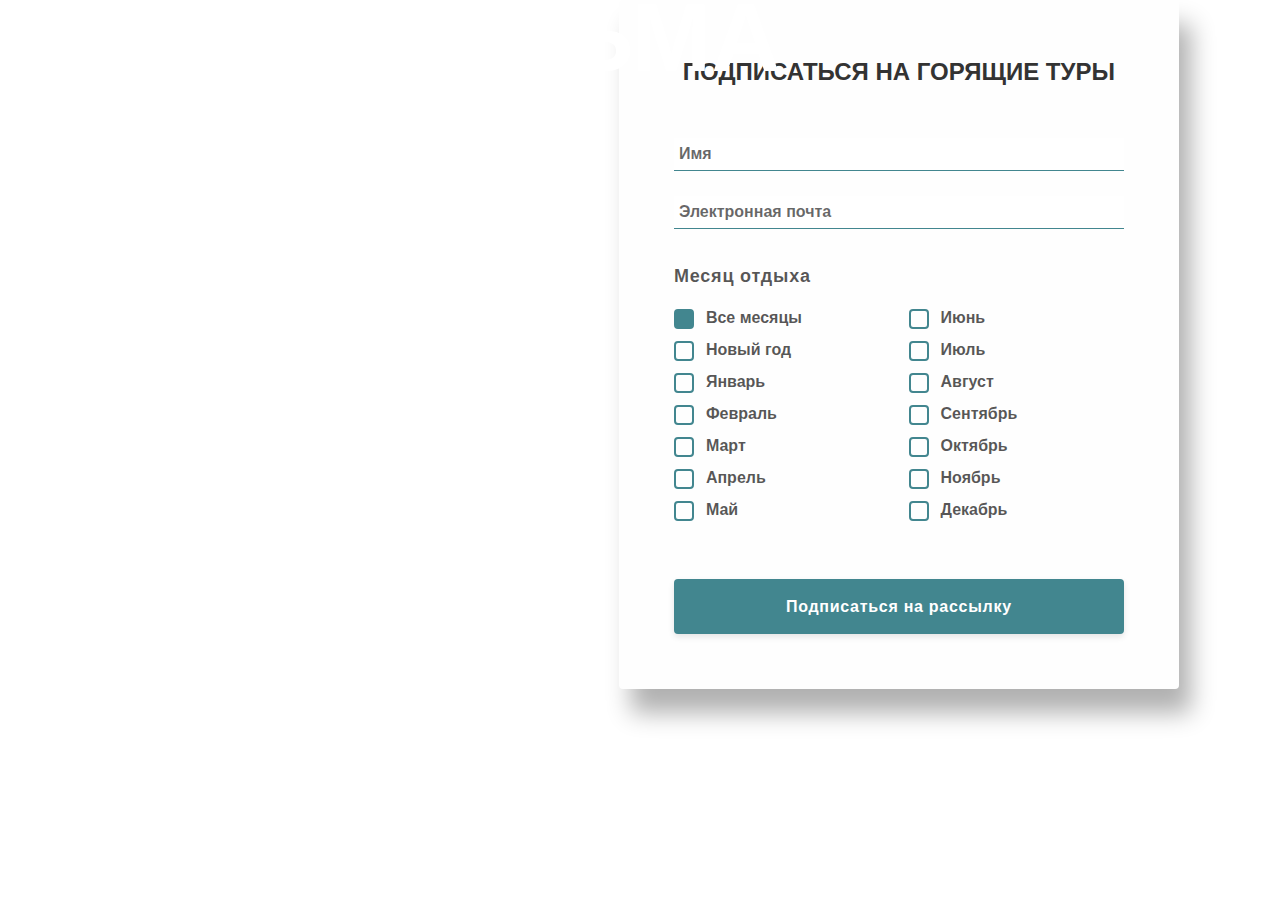
==== index.html @ 8db5d923 "Add files via upload" ====
<!DOCTYPE html>
<html lang="ru">

<head>
    <meta charset="UTF-8" />
    <meta name="viewport" content="width=device-width, initial-scale=1.0" />
    <meta http-equiv="X-UA-Compatible" content="ie=edge" />
	<meta property="og:title" content="Отдых на Кипре" />
	<meta property="og:image" content="https://alexeyshulga.github.io/promo-kipr/assets/img/promo-kipr-bg.jpg" />
	<meta property="og:url" content="https://alexeyshulga.github.io/promo-kipr/" />
	<meta property="og:description" content="Горящие туры и авиабилеты. Ориентируйтесь в текущих ценах на отдых на Кипре!" />
    <link rel="shortcut icon" href="./assets/img/fav-icon.png" type="image/x-icon">
    <link rel="stylesheet" href="styles.css" />
    <title>Кипр: горящие туры и авиабилеты</title>
</head>

<body>
    <div class="container promo">
        <div class="row">
            <div class="col-xl-6 col-lg-12 col-md-12 col-sm-12 col-12 block-text">
                <div class="hidden-mobile">
                    <p class="title text-uppercase">Кипр <img src="assets/img/palm.png" alt="Пальма"></p>
                    <span class="subtitle text-uppercase">Горящие туры<br>и авиабилеты</span>
                </div>
                <div class="show-mobile mobile-promo-text">
                    <p class="title-mobile text-uppercase">Кипр</p>
                    <span class="subtitle-mobile text-uppercase">Горящие туры <br>и авиабилеты<img
                            src="assets/img/palm.png" alt="Пальма" class="palm-mobile"></span>
                </div>
                <ul class="features-list">
                    <li>Узнавайте об акциях первыми</li>
                    <li>Выбирайте авиабилеты по выгодным <br>
                        ценам (вылеты из Минска, Low Cost)</li>
                    <li>Ориентируйтесь в текущих ценах
                        <br> на отдых на Кипре</li>
                    <li>Будьте в курсе спецпредложений на <br> отели и аппартаменты</li>
                </ul>
                <!--<p class="show-mobile newsletter-title text-uppercase">Подписка на горящие туры</p>
            <a href="#_form_1_" class="show-mobile"><img src="assets/img/to-bottom.png" alt="Вниз" class="to-bottom"></a>-->
            </div>
            <div class="col-xl-6 col-lg-12 col-md-12 col-sm-12 col-12">
                <div class="block-form">
                    <p class="block-form__title text-uppercase">Подписаться на горящие туры</p>
                    <form method="POST" action="https://cyptus.activehosted.com/proc.php" id="_form_1_"
                        class="_form _form_1 _inline-form  _dark form" novalidate>
                        <input type="hidden" name="u" value="1" />
                        <input type="hidden" name="f" value="1" />
                        <input type="hidden" name="s" />
                        <input type="hidden" name="c" value="0" />
                        <input type="hidden" name="m" value="0" />
                        <input type="hidden" name="act" value="sub" />
                        <input type="hidden" name="v" value="2" />
                        <div class="_form-content">
                            <div class="_form_element _x06613974 _full_width ">
                                <div class="_field-wrapper">
                                    <input class="form-input" placeholder="Имя" type="text" name="fullname"
                                        placeholder="Имя" required />
                                </div>
                            </div>
                            <div class="_form_element _x75655551 _full_width ">
                                <div class="_field-wrapper">
                                    <input class="form-input" placeholder="Электронная почта" type="text" name="email"
                                        placeholder="Действующий email" required />
                                </div>
                            </div>
                            <p class="form-text">Месяц отдыха</p>
                            <div class="_form_element _field2 _full_width checkbox-divs">
                                <input data-autofill="false" type="hidden" name="field[2][]" value="~|">
                                <div class="_row _checkbox-radio">
                                    <input class="styled-checkbox" id="field_2Любой месяц" type="checkbox"
                                        name="field[2][]" value="Любой месяц" checked>
                                    <label for="field_2Любой месяц">Все месяцы</label>
                                </div>
                                <div class="_row _checkbox-radio">
                                    <input class="styled-checkbox" id="field_2Новый год" type="checkbox"
                                        name="field[2][]" value="Новый год">
                                    <label for="field_2Новый год">Новый год</label>
                                </div>
                                <div class="_row _checkbox-radio">
                                    <input class="styled-checkbox" id="field_2Январь" type="checkbox" name="field[2][]"
                                        value="Январь">
                                    <label for="field_2Январь">Январь</label>
                                </div>
                                <div class="_row _checkbox-radio">
                                    <input class="styled-checkbox" id="field_2Февраль" type="checkbox" name="field[2][]"
                                        value="Февраль">
                                    <label for="field_2Февраль">Февраль</label>
                                </div>
                                <div class="_row _checkbox-radio">
                                    <input class="styled-checkbox" id="field_2Март" type="checkbox" name="field[2][]"
                                        value="Март">
                                    <label for="field_2Март">Март</label>
                                </div>
                                <div class="_row _checkbox-radio">
                                    <input class="styled-checkbox" id="field_2Апрель" type="checkbox" name="field[2][]"
                                        value="Апрель">
                                    <label for="field_2Апрель">Апрель</label>
                                </div>
                                <div class="_row _checkbox-radio">
                                    <input class="styled-checkbox" id="field_2Май" type="checkbox" name="field[2][]"
                                        value="Май">
                                    <label for="field_2Май">Май</label>
                                </div>
                                <div class="_row _checkbox-radio">
                                    <input class="styled-checkbox" id="field_2Июнь" type="checkbox" name="field[2][]"
                                        value="Июнь">
                                    <label for="field_2Июнь">Июнь</label>
                                </div>
                                <div class="_row _checkbox-radio">
                                    <input class="styled-checkbox" id="field_2Июль" type="checkbox" name="field[2][]"
                                        value="Июль">
                                    <label for="field_2Июль">Июль</label>
                                </div>
                                <div class="_row _checkbox-radio">
                                    <input class="styled-checkbox" id="field_2Август" type="checkbox" name="field[2][]"
                                        value="Август">
                                    <label for="field_2Август">Август</label>
                                </div>
                                <div class="_row _checkbox-radio">
                                    <input class="styled-checkbox" id="field_2Сентябрь" type="checkbox"
                                        name="field[2][]" value="Сентябрь">
                                    <label for="field_2Сентябрь">Сентябрь</label>
                                </div>
                                <div class="_row _checkbox-radio">
                                    <input class="styled-checkbox" id="field_2Октябрь" type="checkbox" name="field[2][]"
                                        value="Октябрь">
                                    <label for="field_2Октябрь">Октябрь</label>
                                </div>
                                <div class="_row _checkbox-radio">
                                    <input class="styled-checkbox" id="field_2Ноябрь" type="checkbox" name="field[2][]"
                                        value="Ноябрь">
                                    <label for="field_2Ноябрь">Ноябрь</label>
                                </div>
                                <div class="_row _checkbox-radio">
                                    <input class="styled-checkbox" id="field_2Декабрь" type="checkbox" name="field[2][]"
                                        value="Декабрь">
                                    <label for="field_2Декабрь">Декабрь</label>
                                </div>

                            </div>
                            <div class="_button-wrapper _full_width">
                                <button class="form-button" id="_form_1_submit" class="_submit"
                                    type="submit">Подписаться на рассылку</button>
                            </div>
                            <div class="_clear-element">
                            </div>
                        </div>
                        <div class="_form-thank-you" style="display:none;">
                        </div>
                    </form>
                    <script type="text/javascript">
                        window.cfields = {
                            "2": "month"
                        };
                        window._show_thank_you = function (id, message, trackcmp_url) {
                            var form = document.getElementById('_form_' + id + '_'),
                                thank_you = form.querySelector('._form-thank-you');
                            form.querySelector('._form-content').style.display = 'none';
                            thank_you.innerHTML = message;
                            thank_you.style.display = 'block';
							document.querySelector('body').classList.add('form_filled');
                            if (typeof (trackcmp_url) != 'undefined' && trackcmp_url) {
                                // Site tracking URL to use after inline form submission.
                                _load_script(trackcmp_url);
                            }
                            if (typeof window._form_callback !== 'undefined') window._form_callback(id);
                        };
                        window._show_error = function (id, message, html) {
                            var form = document.getElementById('_form_' + id + '_'),
                                err = document.createElement('div'),
                                button = form.querySelector('button'),
                                old_error = form.querySelector('._form_error');
                            if (old_error) old_error.parentNode.removeChild(old_error);
                            err.innerHTML = message;
                            err.className = '_error-inner _form_error _no_arrow';
                            var wrapper = document.createElement('div');
                            wrapper.className = '_form-inner';
                            wrapper.appendChild(err);
                            button.parentNode.insertBefore(wrapper, button);
                            document.querySelector('[id^="_form"][id$="_submit"]').disabled = false;
                            if (html) {
                                var div = document.createElement('div');
                                div.className = '_error-html';
                                div.innerHTML = html;
                                err.appendChild(div);
                            }
                        };
                        window._load_script = function (url, callback) {
                            var head = document.querySelector('head'),
                                script = document.createElement('script'),
                                r = false;
                            script.type = 'text/javascript';
                            script.charset = 'utf-8';
                            script.src = url;
                            if (callback) {
                                script.onload = script.onreadystatechange = function () {
                                    if (!r && (!this.readyState || this.readyState == 'complete')) {
                                        r = true;
                                        callback();
                                    }
                                };
                            }
                            head.appendChild(script);
                        };
                        (function () {
                            if (window.location.search.search("excludeform") !== -1) return false;
                            var getCookie = function (name) {
                                var match = document.cookie.match(new RegExp('(^|; )' + name + '=([^;]+)'));
                                return match ? match[2] : null;
                            }
                            var setCookie = function (name, value) {
                                var now = new Date();
                                var time = now.getTime();
                                var expireTime = time + 1000 * 60 * 60 * 24 * 365;
                                now.setTime(expireTime);
                                document.cookie = name + '=' + value + '; expires=' + now + ';path=/';
                            }
                            var addEvent = function (element, event, func) {
                                if (element.addEventListener) {
                                    element.addEventListener(event, func);
                                } else {
                                    var oldFunc = element['on' + event];
                                    element['on' + event] = function () {
                                        oldFunc.apply(this, arguments);
                                        func.apply(this, arguments);
                                    };
                                }
                            }
                            var _removed = false;
                            var form_to_submit = document.getElementById('_form_1_');
                            var allInputs = form_to_submit.querySelectorAll('input, select, textarea'),
                                tooltips = [],
                                submitted = false;

                            var getUrlParam = function (name) {
                                var regexStr = '[\?&]' + name + '=([^&#]*)';
                                var results = new RegExp(regexStr, 'i').exec(window.location.href);
                                return results != undefined ? decodeURIComponent(results[1]) : false;
                            };

                            for (var i = 0; i < allInputs.length; i++) {
                                var regexStr = "field\\[(\\d+)\\]";
                                var results = new RegExp(regexStr).exec(allInputs[i].name);
                                if (results != undefined) {
                                    allInputs[i].dataset.name = window.cfields[results[1]];
                                } else {
                                    allInputs[i].dataset.name = allInputs[i].name;
                                }
                                var fieldVal = getUrlParam(allInputs[i].dataset.name);

                                if (fieldVal) {
                                    if (allInputs[i].dataset.autofill === "false") {
                                        continue;
                                    }
                                    if (allInputs[i].type == "radio" || allInputs[i].type == "checkbox") {
                                        if (allInputs[i].value == fieldVal) {
                                            allInputs[i].checked = true;
                                        }
                                    } else {
                                        allInputs[i].value = fieldVal;
                                    }
                                }
                            }

                            var remove_tooltips = function () {
                                for (var i = 0; i < tooltips.length; i++) {
                                    tooltips[i].tip.parentNode.removeChild(tooltips[i].tip);
                                }
                                tooltips = [];
                            };
                            var remove_tooltip = function (elem) {
                                for (var i = 0; i < tooltips.length; i++) {
                                    if (tooltips[i].elem === elem) {
                                        tooltips[i].tip.parentNode.removeChild(tooltips[i].tip);
                                        tooltips.splice(i, 1);
                                        return;
                                    }
                                }
                            };
                            var create_tooltip = function (elem, text) {
                                var tooltip = document.createElement('div'),
                                    arrow = document.createElement('div'),
                                    inner = document.createElement('div'),
                                    new_tooltip = {};
                                if (elem.type != 'radio' && elem.type != 'checkbox') {
                                    tooltip.className = '_error';
                                    arrow.className = '_error-arrow';
                                    inner.className = '_error-inner';
                                    inner.innerHTML = text;
                                    tooltip.appendChild(arrow);
                                    tooltip.appendChild(inner);
                                    elem.parentNode.appendChild(tooltip);
                                } else {
                                    tooltip.className = '_error-inner _no_arrow';
                                    tooltip.innerHTML = text;
                                    elem.parentNode.insertBefore(tooltip, elem);
                                    new_tooltip.no_arrow = true;
                                }
                                new_tooltip.tip = tooltip;
                                new_tooltip.elem = elem;
                                tooltips.push(new_tooltip);
                                return new_tooltip;
                            };
                            var resize_tooltip = function (tooltip) {
                                var rect = tooltip.elem.getBoundingClientRect();
                                var doc = document.documentElement,
                                    scrollPosition = rect.top - ((window.pageYOffset || doc.scrollTop) - (doc
                                        .clientTop || 0));
                                if (scrollPosition < 40) {
                                    tooltip.tip.className = tooltip.tip.className.replace(
                                        / ?(_above|_below) ?/g, '') + ' _below';
                                } else {
                                    tooltip.tip.className = tooltip.tip.className.replace(
                                        / ?(_above|_below) ?/g, '') + ' _above';
                                }
                            };
                            var resize_tooltips = function () {
                                if (_removed) return;
                                for (var i = 0; i < tooltips.length; i++) {
                                    if (!tooltips[i].no_arrow) resize_tooltip(tooltips[i]);
                                }
                            };
                            var validate_field = function (elem, remove) {
                                var tooltip = null,
                                    value = elem.value,
                                    no_error = true;
                                remove ? remove_tooltip(elem) : false;
                                if (elem.type != 'checkbox') elem.className = elem.className.replace(
                                    / ?_has_error ?/g, '');
                                if (elem.getAttribute('required') !== null) {
                                    if (elem.type == 'radio' || (elem.type == 'checkbox' && /any/.test(elem
                                            .className))) {
                                        var elems = form_to_submit.elements[elem.name];
                                        if (!(elems instanceof NodeList || elems instanceof HTMLCollection) ||
                                            elems.length <= 1) {
                                            no_error = elem.checked;
                                        } else {
                                            no_error = false;
                                            for (var i = 0; i < elems.length; i++) {
                                                if (elems[i].checked) no_error = true;
                                            }
                                        }
                                        if (!no_error) {
                                            tooltip = create_tooltip(elem, "Выберите вариант.");
                                        }
                                    } else if (elem.type == 'checkbox') {
                                        var elems = form_to_submit.elements[elem.name],
                                            found = false,
                                            err = [];
                                        no_error = true;
                                        for (var i = 0; i < elems.length; i++) {
                                            if (elems[i].getAttribute('required') === null) continue;
                                            if (!found && elems[i] !== elem) return true;
                                            found = true;
                                            elems[i].className = elems[i].className.replace(/ ?_has_error ?/g,
                                                '');
                                            if (!elems[i].checked) {
                                                no_error = false;
                                                elems[i].className = elems[i].className + ' _has_error';
                                                err.push("Требуется проверка %s".replace("%s", elems[i].value));
                                            }
                                        }
                                        if (!no_error) {
                                            tooltip = create_tooltip(elem, err.join('<br/>'));
                                        }
                                    } else if (elem.tagName == 'SELECT') {
                                        var selected = true;
                                        if (elem.multiple) {
                                            selected = false;
                                            for (var i = 0; i < elem.options.length; i++) {
                                                if (elem.options[i].selected) {
                                                    selected = true;
                                                    break;
                                                }
                                            }
                                        } else {
                                            for (var i = 0; i < elem.options.length; i++) {
                                                if (elem.options[i].selected && !elem.options[i].value) {
                                                    selected = false;
                                                }
                                            }
                                        }
                                        if (!selected) {
                                            elem.className = elem.className + ' _has_error';
                                            no_error = false;
                                            tooltip = create_tooltip(elem, "Выберите вариант.");
                                        }
                                    } else if (value === undefined || value === null || value === '') {
                                        elem.className = elem.className + ' _has_error';
                                        no_error = false;
                                        tooltip = create_tooltip(elem, "Это поле обязательно к заполнению.");
                                    }
                                }
                                if (no_error && elem.name == 'email') {
                                    if (!value.match(
                                            /^[\+_a-z0-9-'&=]+(\.[\+_a-z0-9-']+)*@[a-z0-9-]+(\.[a-z0-9-]+)*(\.[a-z]{2,})$/i
                                            )) {
                                        elem.className = elem.className + ' _has_error';
                                        no_error = false;
                                        tooltip = create_tooltip(elem,
                                            "Введите действительный адрес электронной почты.");
                                    }
                                }
                                if (no_error && /date_field/.test(elem.className)) {
                                    if (!value.match(/^\d\d\d\d-\d\d-\d\d$/)) {
                                        elem.className = elem.className + ' _has_error';
                                        no_error = false;
                                        tooltip = create_tooltip(elem, "Введите действительную дату.");
                                    }
                                }
                                tooltip ? resize_tooltip(tooltip) : false;
                                return no_error;
                            };
                            var needs_validate = function (el) {
                                return el.name == 'email' || el.getAttribute('required') !== null;
                            };
                            var validate_form = function (e) {
                                var err = form_to_submit.querySelector('._form_error'),
                                    no_error = true;
                                if (!submitted) {
                                    submitted = true;
                                    for (var i = 0, len = allInputs.length; i < len; i++) {
                                        var input = allInputs[i];
                                        if (needs_validate(input)) {
                                            if (input.type == 'text') {
                                                addEvent(input, 'blur', function () {
                                                    this.value = this.value.trim();
                                                    validate_field(this, true);
                                                });
                                                addEvent(input, 'input', function () {
                                                    validate_field(this, true);
                                                });
                                            } else if (input.type == 'radio' || input.type == 'checkbox') {
                                                (function (el) {
                                                    var radios = form_to_submit.elements[el.name];
                                                    for (var i = 0; i < radios.length; i++) {
                                                        addEvent(radios[i], 'click', function () {
                                                            validate_field(el, true);
                                                        });
                                                    }
                                                })(input);
                                            } else if (input.tagName == 'SELECT') {
                                                addEvent(input, 'change', function () {
                                                    validate_field(this, true);
                                                });
                                            } else if (input.type == 'textarea') {
                                                addEvent(input, 'input', function () {
                                                    validate_field(this, true);
                                                });
                                            }
                                        }
                                    }
                                }
                                remove_tooltips();
                                for (var i = 0, len = allInputs.length; i < len; i++) {
                                    var elem = allInputs[i];
                                    if (needs_validate(elem)) {
                                        if (elem.tagName.toLowerCase() !== "select") {
                                            elem.value = elem.value.trim();
                                        }
                                        validate_field(elem) ? true : no_error = false;
                                    }
                                }
                                if (!no_error && e) {
                                    e.preventDefault();
                                }
                                resize_tooltips();
                                return no_error;
                            };
                            addEvent(window, 'resize', resize_tooltips);
                            addEvent(window, 'scroll', resize_tooltips);
                            window._old_serialize = null;
                            if (typeof serialize !== 'undefined') window._old_serialize = window.serialize;
                            _load_script("//d3rxaij56vjege.cloudfront.net/form-serialize/0.3/serialize.min.js",
                                function () {
                                    window._form_serialize = window.serialize;
                                    if (window._old_serialize) window.serialize = window._old_serialize;
                                });
                            var form_submit = function (e) {
                                e.preventDefault();
                                if (validate_form()) {
                                    // use this trick to get the submit button & disable it using plain javascript
                                    document.querySelector('#_form_1_submit').disabled = true;
                                    var serialized = _form_serialize(document.getElementById('_form_1_'));
                                    var err = form_to_submit.querySelector('._form_error');
                                    err ? err.parentNode.removeChild(err) : false;
                                    _load_script('https://cyptus.activehosted.com/proc.php?' + serialized +
                                        '&jsonp=true');
                                }
                                return false;
                            };
                            addEvent(form_to_submit, 'submit', form_submit);
                        })();
                    </script>
                </div>
            </div>
        </div>
    </div>
</body>

</html>
---- styles.css ----
/*#_form_1_ { font-size:14px; line-height:1.6; font-family:arial, helvetica, sans-serif; margin:0; }
#_form_1_ * { outline:0; }
._form_hide { display:none; visibility:hidden; }
._form_show { display:block; visibility:visible; }
#_form_1_._form-top { top:0; }
#_form_1_._form-bottom { bottom:0; }
#_form_1_._form-left { left:0; }
#_form_1_._form-right { right:0; }
#_form_1_ input[type="text"],#_form_1_ input[type="date"],#_form_1_ textarea { padding:6px; height:auto; border:#979797 1px solid; border-radius:4px; color:#000 !important; font-size:14px; -webkit-box-sizing:border-box; -moz-box-sizing:border-box; box-sizing:border-box; }
#_form_1_ textarea { resize:none; }
#_form_1_ ._submit { -webkit-appearance:none; cursor:pointer; font-family:arial, sans-serif; font-size:14px; text-align:center; background:#333 !important; border:0 !important; -moz-border-radius:4px !important; -webkit-border-radius:4px !important; border-radius:4px !important; color:#fff !important; padding:10px !important; }
#_form_1_ ._close-icon { cursor:pointer; background-image:url('https://d226aj4ao1t61q.cloudfront.net/esfkyjh1u_forms-close-dark.png'); background-repeat:no-repeat; background-size:14.2px 14.2px; position:absolute; display:block; top:11px; right:9px; overflow:hidden; width:16.2px; height:16.2px; }
#_form_1_ ._close-icon:before { position:relative; }
#_form_1_ ._form-body { margin-bottom:30px; }
#_form_1_ ._form-image-left { width:150px; float:left; }
#_form_1_ ._form-content-right { margin-left:164px; }
#_form_1_ ._form-branding { color:#fff; font-size:10px; clear:both; text-align:left; margin-top:30px; font-weight:100; }
#_form_1_ ._form-branding ._logo { display:block; width:130px; height:14px; margin-top:6px; background-image:url('https://d226aj4ao1t61q.cloudfront.net/hh9ujqgv5_aclogo_li.png'); background-size:130px auto; background-repeat:no-repeat; }
#_form_1_ ._form-label,#_form_1_ ._form_element ._form-label { font-weight:bold; margin-bottom:5px; display:block; }
#_form_1_._dark ._form-branding { color:#333; }
#_form_1_._dark ._form-branding ._logo { background-image:url('https://d226aj4ao1t61q.cloudfront.net/jftq2c8s_aclogo_dk.png'); }
#_form_1_ ._form_element { position:relative; margin-bottom:10px; font-size:0; max-width:100%; }
#_form_1_ ._form_element * { font-size:14px; }
#_form_1_ ._form_element._clear { clear:both; width:100%; float:none; }
#_form_1_ ._form_element._clear:after { clear:left; }
#_form_1_ ._form_element input[type="text"],#_form_1_ ._form_element input[type="date"],#_form_1_ ._form_element select,#_form_1_ ._form_element textarea:not(.g-recaptcha-response) { display:block; width:100%; -webkit-box-sizing:border-box; -moz-box-sizing:border-box; box-sizing:border-box; }*/

#_form_1_ ._field-wrapper {
    position: relative;
}

#_form_1_ ._inline-style {
    float: left;
}

#_form_1_ ._inline-style input[type="text"] {
    width: 150px;
}

#_form_1_ ._inline-style:not(._clear)+._inline-style:not(._clear) {
    margin-left: 20px;
}

#_form_1_ ._form_element img._form-image {
    max-width: 100%;
}

#_form_1_ ._clear-element {
    clear: left;
}

#_form_1_ ._full_width {
    width: 100%;
}

#_form_1_ ._form_full_field {
    display: block;
    width: 100%;
    margin-bottom: 10px;
}

#_form_1_ input[type="text"]._has_error,
#_form_1_ textarea._has_error {
    border-bottom: #A46968 1px solid;
}

#_form_1_ input[type="checkbox"]._has_error {
    outline: #A46968 1px solid;
}

#_form_1_ ._error {
    display: block;
    position: absolute;
    font-size: 14px;
    z-index: 10000001;
}

#_form_1_ ._error._above {
    padding-bottom: 4px;
    bottom: 50px;
    right: 0;
}

#_form_1_ ._error._below {
    padding-top: 4px;
    top: -10px;
    right: 0;
}

#_form_1_ ._error._above ._error-arrow {
    bottom: 0;
    right: 15px;
    border-left: 5px solid transparent;
    border-right: 5px solid transparent;
    border-top: 5px solid #A46968;
}

#_form_1_ ._error._below ._error-arrow {
    top: 100%;
    right: 15px;
    border-top: 5px solid #A46968;
    border-right: 5px solid transparent;
    border-left: 5px solid transparent;
}

#_form_1_ ._error-inner {
    padding: 8px 12px;
    background-color: #A46968;
    font-size: 14px;
    font-family: arial, sans-serif;
    color: #fff;
    text-align: center;
    text-decoration: none;
    -webkit-border-radius: 4px;
    -moz-border-radius: 4px;
    border-radius: 4px;
}

#_form_1_ ._error-inner._form_error {
    margin-bottom: 5px;
    text-align: left;
}

#_form_1_ ._button-wrapper ._error-inner._form_error {
    position: static;
}

#_form_1_ ._error-inner._no_arrow {
    margin-bottom: 10px;
}

#_form_1_ ._error-arrow {
    position: absolute;
    width: 0;
    height: 0;
}

#_form_1_ ._error-html {
    margin-bottom: 10px;
}

.pika-single {
    z-index: 10000001 !important;
}

/* @media all and (min-width:320px) and (max-width:667px) {
    
    ::-webkit-scrollbar {
        display: none;
    }

    #_form_1_ {
        margin: 0;
        width: 100%;
        min-width: 100%;
        max-width: 100%;
        box-sizing: border-box;
    }

    #_form_1_ * {
        -webkit-box-sizing: border-box;
        -moz-box-sizing: border-box;
        box-sizing: border-box;
        font-size: 1em;
    }

    #_form_1_ ._form-content {
        margin: 0;
        width: 100%;
    }

    #_form_1_ ._form-inner {
        display: block;
        min-width: 100%;
    }

    #_form_1_ ._form-title,
    #_form_1_ ._inline-style {
        margin-top: 0;
        margin-right: 0;
        margin-left: 0;
    }

    #_form_1_ ._form-title {
        font-size: 1.2em;
    }

    #_form_1_ ._form_element {
        margin: 0 0 20px;
        padding: 0;
        width: 100%;
    }

    #_form_1_ ._form-element,
    #_form_1_ ._inline-style,
    #_form_1_ input[type="text"],
    #_form_1_ label,
    #_form_1_ p,
    #_form_1_ textarea:not(.g-recaptcha-response) {
        float: none;
        display: block;
        width: 100%;
    }

    #_form_1_ ._row._checkbox-radio label {
        display: inline;
    }

    #_form_1_ ._row,
    #_form_1_ p,
    #_form_1_ label {
        margin-bottom: 0.7em;
        width: 100%;
    }

    #_form_1_ ._row input[type="checkbox"],
    #_form_1_ ._row input[type="radio"] {
        margin: 0 !important;
        vertical-align: middle !important;
    }

    #_form_1_ ._row input[type="checkbox"]+span label {
        display: inline;
    }

    #_form_1_ ._row span label {
        margin: 0 !important;
        width: initial !important;
        vertical-align: middle !important;
    }

    #_form_1_ ._form-image {
        max-width: 100%;
        height: auto !important;
    }

    #_form_1_ input[type="text"] {
        padding-left: 10px;
        padding-right: 10px;
        font-size: 16px;
        line-height: 1.3em;
        -webkit-appearance: none;
    }

    #_form_1_ input[type="radio"],
    #_form_1_ input[type="checkbox"] {
        display: inline-block;
        width: 1.3em;
        height: 1.3em;
        font-size: 1em;
        margin: 0 0.3em 0 0;
        vertical-align: baseline;
    }

    #_form_1_ button[type="submit"] {
        padding: 10px;
        font-size: 14px;
        display: block;
        margin: 0 auto;
        width: 294px;
    }

    #_form_1_ ._inline-style {
        margin: 20px 0 0 !important;
    }
} */


/*#_form_1_ { position:relative; text-align:left; margin:25px auto 0; padding:20px; -webkit-box-sizing:border-box; -moz-box-sizing:border-box; box-sizing:border-box; *zoom:1; background:#fff !important; border:0px solid #b0b0b0 !important; width:500px; -moz-border-radius:0px !important; -webkit-border-radius:0px !important; border-radius:0px !important; color:#000 !important; }*/

#_form_1_ ._form-title {
    font-size: 22px;
    line-height: 22px;
    font-weight: 600;
    margin-bottom: 0;
}

#_form_1_:before,
#_form_1_:after {
    content: " ";
    display: table;
}

#_form_1_:after {
    clear: both;
}

#_form_1_._inline-style {
    width: auto;
    display: inline-block;
}

#_form_1_._inline-style input[type="text"],
#_form_1_._inline-style input[type="date"] {
    padding: 10px 12px;
}

#_form_1_._inline-style button._inline-style {
    position: relative;
    top: 27px;
}

#_form_1_._inline-style p {
    margin: 0;
}

#_form_1_._inline-style ._button-wrapper {
    position: relative;
    margin: 27px 12.5px 0 20px;
}

#_form_1_ ._form-thank-you {
    position: relative;
    left: 0;
    right: 0;
    text-align: center;
    font-size: 18px;
}

@media all and (min-width:320px) and (max-width:667px) {
    #_form_1_._inline-form._inline-style ._inline-style._button-wrapper {
        margin-top: 20px !important;
        margin-left: 0 !important;
    }
}


/*** ALL ***/

@import url('https://fonts.googleapis.com/css?family=Open+Sans:400,600,900&display=swap&subset=cyrillic');

body {
    background: url(assets/img/promo-kipr-bg.jpg);
    background-size: cover;
    background-repeat: no-repeat;
    margin: 0;
    min-height: 100vh;
    min-height: -webkit-fill-available;
}

html {

}

* {

    font-family: 'Open Sans', sans-serif;
}

.container {
    max-width: 1140px;
    margin-right: auto;
    margin-left: auto;
}

.row {
    display: flex;
    justify-content: space-between;
    flex-wrap: wrap;
}

/* .col-6 {
    width: 49%;
} */

.col-4 {
    width: 33.33333%;
}

p,
span,
h1,
h2,
h3,
h4,
h5,
h6,
b,
strong,
em,
a {
    font-family: 'Open Sans', sans-serif;
    color: #211e1c;
    text-decoration: none;
}

p {
    font-size: 16px;
    line-height: 22px;
    margin: 0;
}

.text-uppercase {
    text-transform: uppercase;
}
.title {
    font-weight: 700;
    font-size: 96px;
    line-height: 1;
    color: #FFFFFF;
    position: relative;
    margin-left: -4px;
}

.title-mobile {
    font-weight: bold;
    font-size: 48px;
    line-height: 1;
    letter-spacing: 0.075em;
    color: #FFFFFF;
}

.title img {
    position: absolute;
    bottom: 10px;
}

.subtitle {
    font-weight: bold;
    font-size: 36px;
    line-height: 49px;
    color: #FFFFFF;
    letter-spacing: 1pt;
}

.subtitle img {
    position: absolute;
    bottom: 10px;
}

.subtitle-mobile {
    color: #FFFFFF;
    font-weight: 400;
    font-size: 18px;
    line-height: 25px;
    letter-spacing: 0.105em;
    position: relative;
}

.subtitle-mobile img {
    position: absolute;
    top: 5px;
    right: -40px;
}

.features-list {
    margin-top: 100px;
    list-style: none;
    display: inline-block;
}

.features-list li {
    font-weight: 400;
    font-size: 24px;
    line-height: 33px;
    color: #FFFFFF;
    position: relative;
    margin-bottom: 15px;

}

.features-list li:before {
    position: absolute;
    left: -40px;
    background-image: url(assets/img/filre.png);
    content: "";
    width: 25px;
    height: 25px;
}

.block-form {
    background: #FEFEFE;
    box-shadow: 12px 24px 25px rgba(0, 0, 0, 0.31);
    border-radius: 4px;
    padding: 55px;
    box-sizing: border-box;
    width: 35em;
    display: inline-block;
}

.block-form__title {
    font-weight: 600;
    font-size: 24px;
    line-height: 33px;
    text-align: center;
    color: #333333;
}

.palm-mobile {
    margin-top: 15px;
}

.form {
    margin-top: 50px;
}

.form-input {
    width: 100%;
    padding: 5px;
    border: none;
    border-bottom: 1px solid #42868F;
    outline: none;
    font-weight: 600;
    font-size: 16px;
    line-height: 22px;
    color: #000;
    margin-bottom: 25px;
	box-sizing: border-box;
}

.form-input::placeholder {
    color: rgba(0, 0, 0, 0.6);
}

.form-text {
    font-weight: 600;
    font-size: 18px;
    line-height: 25px;
    letter-spacing: 0.045em;
    color: rgba(12, 11, 11, 0.7);
    margin-bottom: 20px;
	margin-top: 10px;
}

.styled-checkbox {
    position: absolute;
    opacity: 0;
}

.styled-checkbox+label {
    position: relative;
    cursor: pointer;
    padding: 0;
    font-weight: 600;
    color: rgba(12, 11, 11, 0.7);
}

.styled-checkbox+label:before {
    content: "";
    margin-right: 12px;
    display: inline-block;
    vertical-align: text-top;
    width: 16px;
    height: 16px;
    border: 2px solid #42868F;
    border-radius: 4px;
}

.styled-checkbox:hover+label:before {
    background: rgba(8, 96, 108, 0.2);
}

.styled-checkbox:checked+label:before {
    background: #42868F;
    content: url("assets/img/checked.png");
}

.checkboxes {
    margin: 0 0 20px 0;
    padding: 0;
    list-style-type: none;
    columns: 2;
}

.checkboxes li {
    margin-bottom: 10px;
}

.form-button {
    width: 100%;
    padding: 15px;
    font-weight: 600;
    font-size: 16px;
    line-height: 25px;
    text-align: center;
    letter-spacing: 0.045em;
    color: #FFFFFF;
    background: #42868F;
    box-shadow: 0 3px 6px rgba(0, 0, 0, 0.1);
    border-radius: 4px;
    border: none;
    outline: none;
    cursor: pointer;
}

.show-mobile {
    display: none;
}

.form-button:hover {
    background: #4EA0AB;
}

.checkbox-divs {
    display: flex;
    flex-wrap: wrap;
    margin-bottom: 20px;
    flex-direction: column;
    height: 250px;
}

.checkbox-divs div {
    display: inline-block;
    margin-bottom: 12px !important;
}

._error-inner {
    color: #8F4242;
}

@media screen and (min-width: 835px) and (max-width: 1100px) {
    .promo {
        padding-left: 0;
        padding-right: 0;
    }
}

/* @media screen and (max-height: 1024px) {
    .col-6 {
        width: 100%;
    }
} */

@media screen and (max-width: 1100px) {

    ._button-wrapper{
        display: flex;
        justify-content: center;
    }
    
    .form-button{
        width: 70%;
    }

    .form-text{
        padding: 20px;
    }

    .checkbox-divs {
        height: 160px;
        width: 100%;
        padding: 20px;
    }

    body {
        background: none;
    }

    .hidden-mobile {
        display: none;
    }

    .promo {
        padding: 0;
    }

    .block-text {
        width: 100%;
        background: linear-gradient(rgba(0, 0, 0, 0) 1.68%, rgba(0, 0, 0, 0.6497) 500%), url(assets/img/promo-kipr-bg.jpg);
        background-position: 40% 30%;
        text-align: center;
        background-size: cover;
    }

    .block-form {
        padding: 40px;
		padding-top: 25px;
		padding-bottom: 25px;
		box-sizing: border-box;
		box-shadow: none;
		width: 100%;
    }
	.col-xl-6.col-lg-12.col-md-12.col-sm-12.col-12:nth-child(2) {
		width: 100%;
	}
    .title-mobile {
        margin-top: 25px;
    }

    .show-mobile {
        display: block;
    }

    .newsletter-title {
        font-weight: 600;
        font-size: 14px;
        line-height: 19px;
        text-align: center;
        color: #FFFFFF;
        margin-top: 50px;
    }

    .to-bottom {
        display: block;
        margin: 20px auto 50px auto;
        cursor: pointer;
    }

    #_form_1_ ._error._above {
        bottom: 0 !important;
    }

    .title-mobile {
        font-size: 72px;
    }

    .subtitle-mobile {
        font-size: 24px;
    }

    .block-form__title {
        font-size: 18px;
        margin-bottom: 30px;
        letter-spacing: 0.045em;
    }

    .features-list {
        margin-top: 25px;
        margin-bottom: 25px;
        text-align: left;
    }
}

@media(max-width: 576px) {
    .features-list li {
        font-size: 18px;
    }
	.features-list li {
		margin-bottom: 12px;
	}
}


@media(max-width: 425px) {

    .features-list {
        width: 80vw;
    }



    .checkbox-divs {
        height: 230px;
        width: 100%;
    }
}

@media screen and (max-width: 400px) {

    body {
        background-position: 33% center;
    }

    .features-list {
        margin-top: 35px;
        margin-bottom: 60px;
    }

    .features-list li {
        font-size: 18px;
        line-height: 18px;
        letter-spacing: 0.01em;
    }

    .mobile-promo-text {
        text-align: center;
    }

    .features-list li {
        font-size: 14px;
    }
}

@media screen and (max-width: 325px) {

    .show-mobile {
        padding: 0;
    }
    
    .form-button{
        font-size: 14px;
    }

    .checkbox-divs {
        height: 520px;
        width: 100%;
    }

    /* .features-list li {
        font-size: 14px;
        line-height: 19px;
        letter-spacing: 0.01em;
    } */
    .block-text {
        padding: 0 15px;
    }

    /* .block-text {
        padding-left: 23px;
        padding-right: 23px;
    }



    .block-form__title {
        font-size: 16px;
        letter-spacing: 0.045em;
    }

    .checkbox-divs div {
        width: 100% !important;
    } */

    /* #_form_1_ button[type="submit"] {
        position: absolute;
        left: 13px;
    } */
}
/*adaptive*/
@media (min-width: 1100px){
	body{
		display: flex;
		flex-direction: row;
		flex-wrap: wrap;
		justify-content: center;
		align-items: center;
	}
	.container.promo > .row > .block-text{
		margin-right: 60px;
	}
}
@media (min-width: 400px) and (max-width:1099px){
	#_form_1_ ._error-inner {
		padding: 0;
		background-color: white;
		font-size: 14px;
		font-family: arial, sans-serif;
		color: #A46968;
		text-align: center;
		text-decoration: none;
		-webkit-border-radius: 4px;
		-moz-border-radius: 4px;
		border-radius: 4px;
    }
    .block-form{
        padding: 100px;
        padding-top: 25px;
        padding-bottom: 70px;
    }
	#_form_1_ ._error._above ._error-arrow {
		display: none;
	}
	span.subtitle-mobile.text-uppercase:before {
		content: "";
		width: 13px;
		height: 45px;
		display: block;
		float: left;
	}
	.subtitle-mobile img {
		top: -3px;
	}
	.form_filled .features-list{
		display:none;
	}
	.form_filled .col-xl-6.col-lg-12.col-md-12.col-sm-12.col-12:nth-child(2) {
		margin-top: 15vh;
	}
	.form_filled .block-form{
		margin: 0 auto;
		width: 70%;
		display: block;
	}
	.form_filled .block-text{
		background: none !important;
	}
	.form_filled{
		height: 100vh;
		background: url(assets/img/promo-kipr-bg.jpg) !important;
	}
}
@media (max-width: 400px){
	#_form_1_ ._error._below {
		top: 33px;
	}
	#_form_1_ ._error-inner {
		padding: 0;
		background-color: white;
		font-size: 14px;
		font-family: arial, sans-serif;
		color: #A46968;
		text-align: center;
		text-decoration: none;
		-webkit-border-radius: 4px;
		-moz-border-radius: 4px;
		border-radius: 4px;
		font-size: 13px;
	}
	#_form_1_ ._error._below ._error-arrow {
		display: none;
	}
	#_form_1_ ._error._above ._error-arrow {
		display: none;
	}
	.subtitle-mobile img {
		top: -8px;
	}
	.features-list li:before {
		left: -30px;
		content: "";
		width: 17px;
		height: 17px;
		top: 2px;
		background-size: 17px 17px;
	}
	.title-mobile {
		margin-right: 62px;
		font-size: 48px;
	}
	.features-list {
		padding-left: 27px;
		width: auto;
	}
	.subtitle-mobile {
		font-size: 18px;
		margin-left: -34px;
	}
	span.subtitle-mobile.text-uppercase:before{
		width: 0;
	}
	span.subtitle-mobile.text-uppercase:after {
		content: "";
		width: 36px;
		height: 33px;
		display: block;
		float: right;
	}
	.checkbox-divs {
		height: auto;
	}
	.form_filled .features-list{
		display:none;
	}
	.form_filled .block-text{
		background: none !important;
	}
	.form_filled{
		height: 100vh;
		background: url(assets/img/promo-kipr-bg.jpg) !important;
	}
	.form_filled .col-xl-6.col-lg-12.col-md-12.col-sm-12.col-12:nth-child(2) {
		margin-top: 15vh;
	}
	.form_filled .block-form{
		margin: 0 auto;
		width: 70%;
		display: block;
	}
}
@media screen and (max-width: 560px){
	.checkbox-divs {
		height: 240px;
	}
}
@media screen and (max-width: 450px){
	.checkbox-divs {
		height: 245px;
	}
}
@media screen and (max-width: 350px){
	.checkbox-divs {
		height: auto;
	}
}
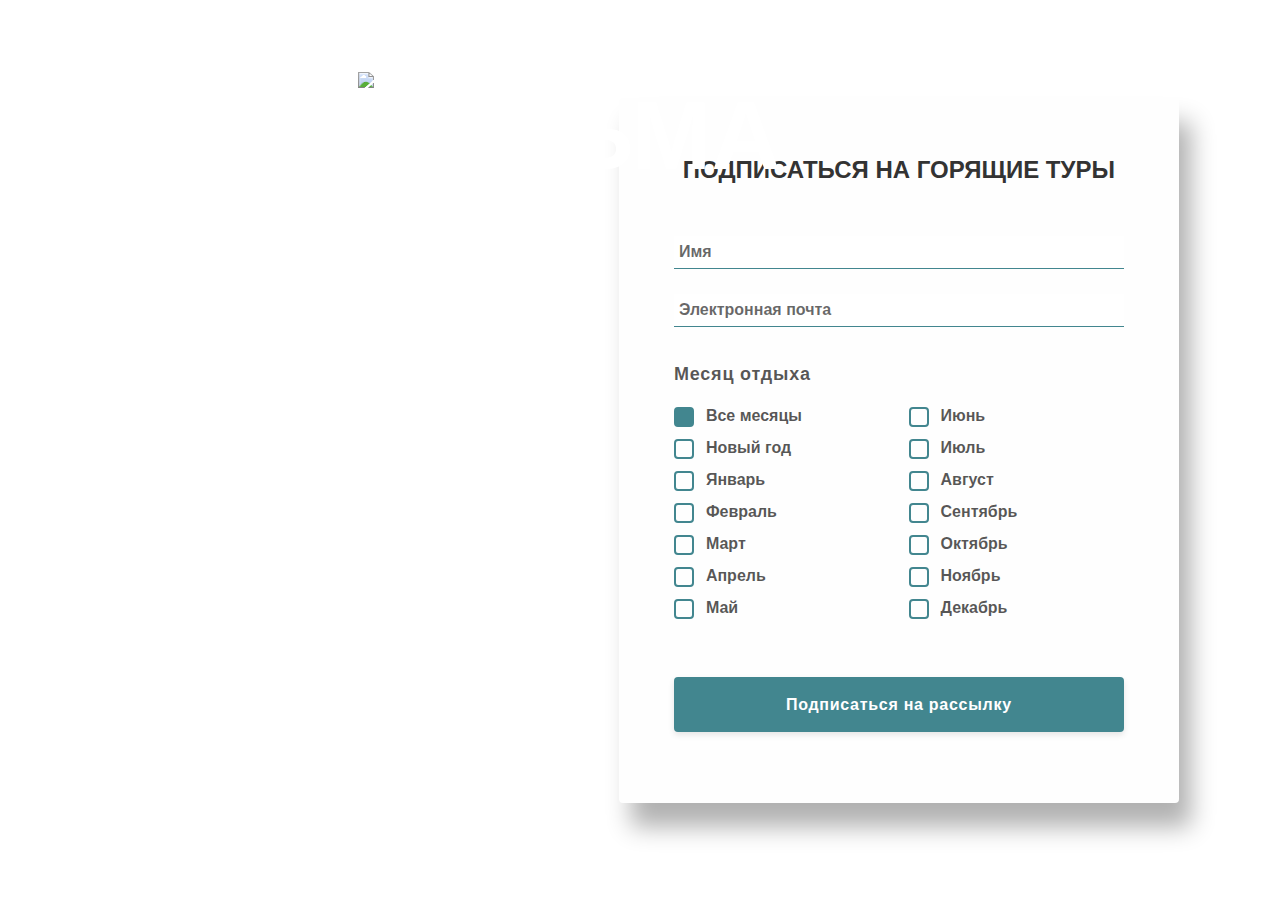
==== commit 4895c159: "Add files via upload" ====
--- a/index.html
+++ b/index.html
@@ -1,18 +1,15 @@
-<!DOCTYPE html>
-<html lang="ru">
-
-<head>
-    <meta charset="UTF-8" />
-    <meta name="viewport" content="width=device-width, initial-scale=1.0" />
-    <meta http-equiv="X-UA-Compatible" content="ie=edge" />
-	<meta property="og:title" content="Отдых на Кипре" />
-	<meta property="og:image" content="https://alexeyshulga.github.io/promo-kipr/assets/img/promo-kipr-bg.jpg" />
-	<meta property="og:url" content="https://alexeyshulga.github.io/promo-kipr/" />
-	<meta property="og:description" content="Горящие туры и авиабилеты. Ориентируйтесь в текущих ценах на отдых на Кипре!" />
+<html lang="ru"><head>
+    <meta charset="UTF-8">
+    <meta name="viewport" content="width=device-width, initial-scale=1.0">
+    <meta http-equiv="X-UA-Compatible" content="ie=edge">
+	<meta property="og:title" content="Отдых на Кипре">
+	<meta property="og:image" content="https://alexeyshulga.github.io/promo-kipr/assets/img/promo-kipr-bg.jpg">
+	<meta property="og:url" content="https://alexeyshulga.github.io/promo-kipr/">
+	<meta property="og:description" content="Горящие туры и авиабилеты. Ориентируйтесь в текущих ценах на отдых на Кипре!">
     <link rel="shortcut icon" href="./assets/img/fav-icon.png" type="image/x-icon">
-    <link rel="stylesheet" href="styles.css" />
+    <link rel="stylesheet" href="styles.css">
     <title>Кипр: горящие туры и авиабилеты</title>
-</head>
+<script type="text/javascript" charset="utf-8" src="//d3rxaij56vjege.cloudfront.net/form-serialize/0.3/serialize.min.js"></script></head>
 
 <body>
     <div class="container promo">
@@ -24,8 +21,7 @@
                 </div>
                 <div class="show-mobile mobile-promo-text">
                     <p class="title-mobile text-uppercase">Кипр</p>
-                    <span class="subtitle-mobile text-uppercase">Горящие туры <br>и авиабилеты<img
-                            src="assets/img/palm.png" alt="Пальма" class="palm-mobile"></span>
+                    <span class="subtitle-mobile text-uppercase"> Горящие туры <br>и авиабилеты<img src="assets/img/palm.png" alt="Пальма" class="palm-mobile"></span>
                 </div>
                 <ul class="features-list">
                     <li>Узнавайте об акциях первыми</li>
@@ -41,106 +37,88 @@
             <div class="col-xl-6 col-lg-12 col-md-12 col-sm-12 col-12">
                 <div class="block-form">
                     <p class="block-form__title text-uppercase">Подписаться на горящие туры</p>
-                    <form method="POST" action="https://cyptus.activehosted.com/proc.php" id="_form_1_"
-                        class="_form _form_1 _inline-form  _dark form" novalidate>
-                        <input type="hidden" name="u" value="1" />
-                        <input type="hidden" name="f" value="1" />
-                        <input type="hidden" name="s" />
-                        <input type="hidden" name="c" value="0" />
-                        <input type="hidden" name="m" value="0" />
-                        <input type="hidden" name="act" value="sub" />
-                        <input type="hidden" name="v" value="2" />
+                    <form method="POST" action="https://cyptus.activehosted.com/proc.php" id="_form_1_" class="_form _form_1 _inline-form  _dark form" novalidate="">
+                        <input type="hidden" name="u" value="1" data-name="u">
+                        <input type="hidden" name="f" value="1" data-name="f">
+                        <input type="hidden" name="s" data-name="s">
+                        <input type="hidden" name="c" value="0" data-name="c">
+                        <input type="hidden" name="m" value="0" data-name="m">
+                        <input type="hidden" name="act" value="sub" data-name="act">
+                        <input type="hidden" name="v" value="2" data-name="v">
                         <div class="_form-content">
                             <div class="_form_element _x06613974 _full_width ">
                                 <div class="_field-wrapper">
-                                    <input class="form-input" placeholder="Имя" type="text" name="fullname"
-                                        placeholder="Имя" required />
+                                    <input class="form-input" placeholder="Имя" type="text" name="fullname" required="" data-name="fullname">
                                 </div>
                             </div>
                             <div class="_form_element _x75655551 _full_width ">
                                 <div class="_field-wrapper">
-                                    <input class="form-input" placeholder="Электронная почта" type="text" name="email"
-                                        placeholder="Действующий email" required />
+                                    <input class="form-input" placeholder="Электронная почта" type="text" name="email" required="" data-name="email">
                                 </div>
                             </div>
                             <p class="form-text">Месяц отдыха</p>
                             <div class="_form_element _field2 _full_width checkbox-divs">
-                                <input data-autofill="false" type="hidden" name="field[2][]" value="~|">
-                                <div class="_row _checkbox-radio">
-                                    <input class="styled-checkbox" id="field_2Любой месяц" type="checkbox"
-                                        name="field[2][]" value="Любой месяц" checked>
+                                <input data-autofill="false" type="hidden" name="field[2][]" value="~|" data-name="month">
+                                <div class="_row _checkbox-radio">
+                                    <input class="styled-checkbox" id="field_2Любой месяц" type="checkbox" name="field[2][]" value="Любой месяц" checked="" data-name="month">
                                     <label for="field_2Любой месяц">Все месяцы</label>
                                 </div>
                                 <div class="_row _checkbox-radio">
-                                    <input class="styled-checkbox" id="field_2Новый год" type="checkbox"
-                                        name="field[2][]" value="Новый год">
+                                    <input class="styled-checkbox" id="field_2Новый год" type="checkbox" name="field[2][]" value="Новый год" data-name="month">
                                     <label for="field_2Новый год">Новый год</label>
                                 </div>
                                 <div class="_row _checkbox-radio">
-                                    <input class="styled-checkbox" id="field_2Январь" type="checkbox" name="field[2][]"
-                                        value="Январь">
+                                    <input class="styled-checkbox" id="field_2Январь" type="checkbox" name="field[2][]" value="Январь" data-name="month">
                                     <label for="field_2Январь">Январь</label>
                                 </div>
                                 <div class="_row _checkbox-radio">
-                                    <input class="styled-checkbox" id="field_2Февраль" type="checkbox" name="field[2][]"
-                                        value="Февраль">
+                                    <input class="styled-checkbox" id="field_2Февраль" type="checkbox" name="field[2][]" value="Февраль" data-name="month">
                                     <label for="field_2Февраль">Февраль</label>
                                 </div>
                                 <div class="_row _checkbox-radio">
-                                    <input class="styled-checkbox" id="field_2Март" type="checkbox" name="field[2][]"
-                                        value="Март">
+                                    <input class="styled-checkbox" id="field_2Март" type="checkbox" name="field[2][]" value="Март" data-name="month">
                                     <label for="field_2Март">Март</label>
                                 </div>
                                 <div class="_row _checkbox-radio">
-                                    <input class="styled-checkbox" id="field_2Апрель" type="checkbox" name="field[2][]"
-                                        value="Апрель">
+                                    <input class="styled-checkbox" id="field_2Апрель" type="checkbox" name="field[2][]" value="Апрель" data-name="month">
                                     <label for="field_2Апрель">Апрель</label>
                                 </div>
                                 <div class="_row _checkbox-radio">
-                                    <input class="styled-checkbox" id="field_2Май" type="checkbox" name="field[2][]"
-                                        value="Май">
+                                    <input class="styled-checkbox" id="field_2Май" type="checkbox" name="field[2][]" value="Май" data-name="month">
                                     <label for="field_2Май">Май</label>
                                 </div>
                                 <div class="_row _checkbox-radio">
-                                    <input class="styled-checkbox" id="field_2Июнь" type="checkbox" name="field[2][]"
-                                        value="Июнь">
+                                    <input class="styled-checkbox" id="field_2Июнь" type="checkbox" name="field[2][]" value="Июнь" data-name="month">
                                     <label for="field_2Июнь">Июнь</label>
                                 </div>
                                 <div class="_row _checkbox-radio">
-                                    <input class="styled-checkbox" id="field_2Июль" type="checkbox" name="field[2][]"
-                                        value="Июль">
+                                    <input class="styled-checkbox" id="field_2Июль" type="checkbox" name="field[2][]" value="Июль" data-name="month">
                                     <label for="field_2Июль">Июль</label>
                                 </div>
                                 <div class="_row _checkbox-radio">
-                                    <input class="styled-checkbox" id="field_2Август" type="checkbox" name="field[2][]"
-                                        value="Август">
+                                    <input class="styled-checkbox" id="field_2Август" type="checkbox" name="field[2][]" value="Август" data-name="month">
                                     <label for="field_2Август">Август</label>
                                 </div>
                                 <div class="_row _checkbox-radio">
-                                    <input class="styled-checkbox" id="field_2Сентябрь" type="checkbox"
-                                        name="field[2][]" value="Сентябрь">
+                                    <input class="styled-checkbox" id="field_2Сентябрь" type="checkbox" name="field[2][]" value="Сентябрь" data-name="month">
                                     <label for="field_2Сентябрь">Сентябрь</label>
                                 </div>
                                 <div class="_row _checkbox-radio">
-                                    <input class="styled-checkbox" id="field_2Октябрь" type="checkbox" name="field[2][]"
-                                        value="Октябрь">
+                                    <input class="styled-checkbox" id="field_2Октябрь" type="checkbox" name="field[2][]" value="Октябрь" data-name="month">
                                     <label for="field_2Октябрь">Октябрь</label>
                                 </div>
                                 <div class="_row _checkbox-radio">
-                                    <input class="styled-checkbox" id="field_2Ноябрь" type="checkbox" name="field[2][]"
-                                        value="Ноябрь">
+                                    <input class="styled-checkbox" id="field_2Ноябрь" type="checkbox" name="field[2][]" value="Ноябрь" data-name="month">
                                     <label for="field_2Ноябрь">Ноябрь</label>
                                 </div>
                                 <div class="_row _checkbox-radio">
-                                    <input class="styled-checkbox" id="field_2Декабрь" type="checkbox" name="field[2][]"
-                                        value="Декабрь">
+                                    <input class="styled-checkbox" id="field_2Декабрь" type="checkbox" name="field[2][]" value="Декабрь" data-name="month">
                                     <label for="field_2Декабрь">Декабрь</label>
                                 </div>
 
                             </div>
                             <div class="_button-wrapper _full_width">
-                                <button class="form-button" id="_form_1_submit" class="_submit"
-                                    type="submit">Подписаться на рассылку</button>
+                                <button class="form-button" id="_form_1_submit" type="submit">Подписаться на рассылку</button>
                             </div>
                             <div class="_clear-element">
                             </div>
@@ -496,6 +474,7 @@
             </div>
         </div>
     </div>
+
+
 </body>
-
 </html>--- a/styles.css
+++ b/styles.css
@@ -629,6 +629,7 @@
     }
     
     .form-button{
+        font-size: 14px;
         width: 70%;
     }
 
@@ -663,12 +664,12 @@
     }
 
     .block-form {
-        padding: 40px;
+        padding: 34px;
 		padding-top: 25px;
 		padding-bottom: 25px;
 		box-sizing: border-box;
 		box-shadow: none;
-		width: 100%;
+        width: 100%;
     }
 	.col-xl-6.col-lg-12.col-md-12.col-sm-12.col-12:nth-child(2) {
 		width: 100%;
@@ -678,7 +679,10 @@
     }
 
     .show-mobile {
-        display: block;
+        display: flex;
+        text-align: initial;
+        align-items: center;
+        flex-direction: column;
     }
 
     .newsletter-title {
@@ -705,13 +709,16 @@
     }
 
     .subtitle-mobile {
+        padding-left: 16px;
         font-size: 24px;
     }
 
     .block-form__title {
-        font-size: 18px;
+        font-size: 12.5px;
         margin-bottom: 30px;
         letter-spacing: 0.045em;
+        white-space: nowrap;
+}
     }
 
     .features-list {
@@ -719,16 +726,18 @@
         margin-bottom: 25px;
         text-align: left;
     }
-}
+
 
 @media(max-width: 576px) {
     .features-list li {
         font-size: 18px;
     }
 	.features-list li {
-		margin-bottom: 12px;
-	}
-}
+        margin-bottom: 12px;
+        line-height: 24px;
+	}
+}
+
 
 
 @media(max-width: 425px) {
@@ -746,6 +755,10 @@
 }
 
 @media screen and (max-width: 400px) {
+
+    .form-button{
+        width: 100%;
+    }
 
     body {
         background-position: 33% center;
@@ -763,7 +776,7 @@
     }
 
     .mobile-promo-text {
-        text-align: center;
+        
     }
 
     .features-list li {
@@ -827,9 +840,19 @@
 	}
 	.container.promo > .row > .block-text{
 		margin-right: 60px;
-	}
-}
-@media (min-width: 400px) and (max-width:1099px){
+    }
+    
+}
+
+@media (max-width: 700px) and (min-width: 1099){
+    .block-form {
+        padding: 70px;
+        padding-top: 25px;
+        padding-bottom: 70px;
+    }
+}
+
+@media (min-width: 420px) and (max-width:1099px){
 	#_form_1_ ._error-inner {
 		padding: 0;
 		background-color: white;
@@ -843,20 +866,20 @@
 		border-radius: 4px;
     }
     .block-form{
-        padding: 100px;
+        padding: 70px;
         padding-top: 25px;
-        padding-bottom: 70px;
+        padding-bottom: 70px
     }
 	#_form_1_ ._error._above ._error-arrow {
 		display: none;
 	}
-	span.subtitle-mobile.text-uppercase:before {
+	/* span.subtitle-mobile.text-uppercase:before {
 		content: "";
 		width: 13px;
 		height: 45px;
 		display: block;
 		float: left;
-	}
+	} */
 	.subtitle-mobile img {
 		top: -3px;
 	}
@@ -914,7 +937,7 @@
 		background-size: 17px 17px;
 	}
 	.title-mobile {
-		margin-right: 62px;
+		margin-right: 72px;
 		font-size: 48px;
 	}
 	.features-list {
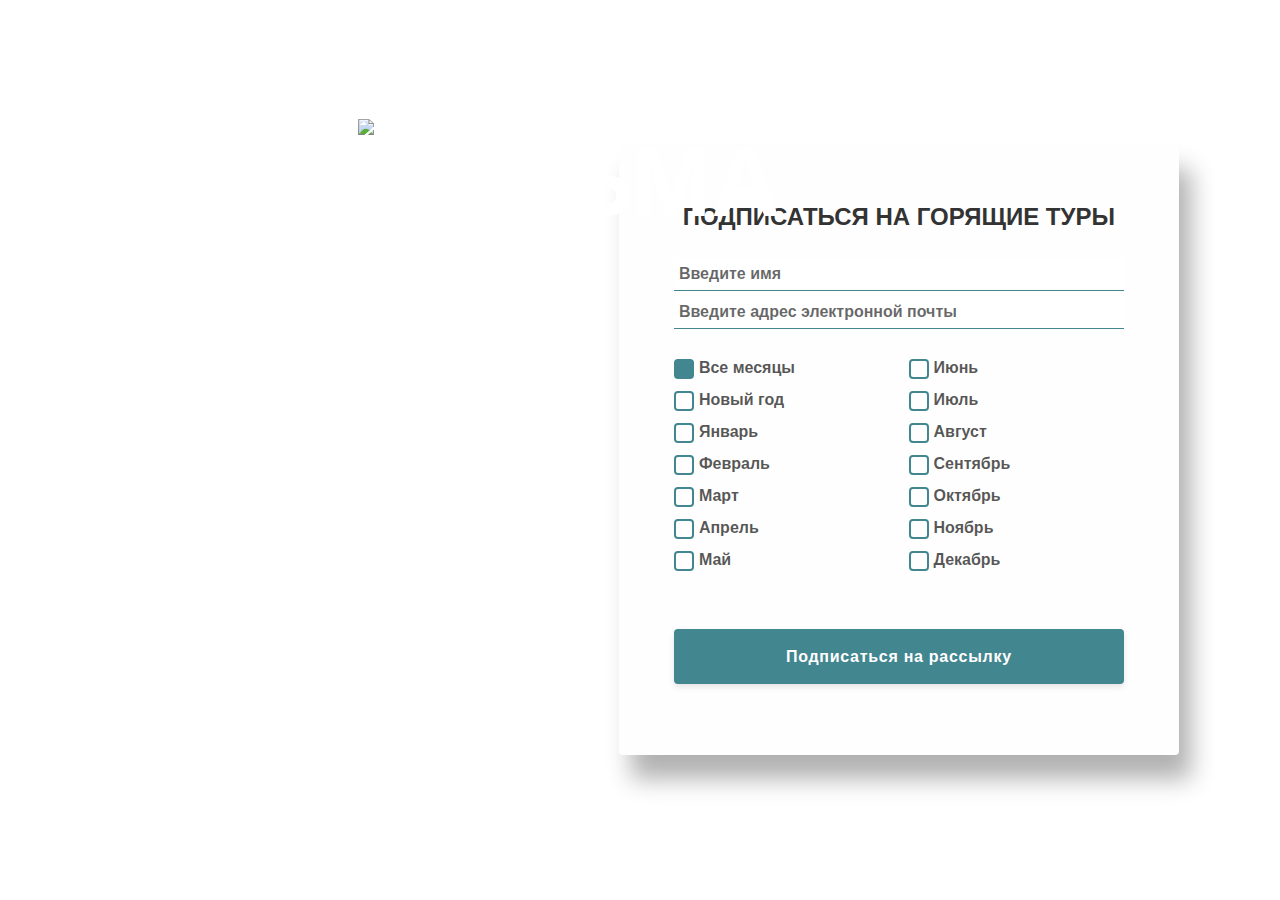
==== commit 1b467fd2: "#add form" ====
--- a/index.html
+++ b/index.html
@@ -37,440 +37,434 @@
             <div class="col-xl-6 col-lg-12 col-md-12 col-sm-12 col-12">
                 <div class="block-form">
                     <p class="block-form__title text-uppercase">Подписаться на горящие туры</p>
-                    <form method="POST" action="https://cyptus.activehosted.com/proc.php" id="_form_1_" class="_form _form_1 _inline-form  _dark form" novalidate="">
-                        <input type="hidden" name="u" value="1" data-name="u">
-                        <input type="hidden" name="f" value="1" data-name="f">
+                    <form method="POST" action="https://cyptus.activehosted.com/proc.php" id="_form_10_" class="_form _form_10 _inline-form  _dark" novalidate="">
+                        <input type="hidden" name="u" value="10" data-name="u">
+                        <input type="hidden" name="f" value="10" data-name="f">
                         <input type="hidden" name="s" data-name="s">
                         <input type="hidden" name="c" value="0" data-name="c">
                         <input type="hidden" name="m" value="0" data-name="m">
                         <input type="hidden" name="act" value="sub" data-name="act">
                         <input type="hidden" name="v" value="2" data-name="v">
                         <div class="_form-content">
-                            <div class="_form_element _x06613974 _full_width ">
-                                <div class="_field-wrapper">
-                                    <input class="form-input" placeholder="Имя" type="text" name="fullname" required="" data-name="fullname">
-                                </div>
-                            </div>
-                            <div class="_form_element _x75655551 _full_width ">
-                                <div class="_field-wrapper">
-                                    <input class="form-input" placeholder="Электронная почта" type="text" name="email" required="" data-name="email">
-                                </div>
-                            </div>
-                            <p class="form-text">Месяц отдыха</p>
-                            <div class="_form_element _field2 _full_width checkbox-divs">
-                                <input data-autofill="false" type="hidden" name="field[2][]" value="~|" data-name="month">
-                                <div class="_row _checkbox-radio">
-                                    <input class="styled-checkbox" id="field_2Любой месяц" type="checkbox" name="field[2][]" value="Любой месяц" checked="" data-name="month">
-                                    <label for="field_2Любой месяц">Все месяцы</label>
-                                </div>
-                                <div class="_row _checkbox-radio">
-                                    <input class="styled-checkbox" id="field_2Новый год" type="checkbox" name="field[2][]" value="Новый год" data-name="month">
-                                    <label for="field_2Новый год">Новый год</label>
-                                </div>
-                                <div class="_row _checkbox-radio">
-                                    <input class="styled-checkbox" id="field_2Январь" type="checkbox" name="field[2][]" value="Январь" data-name="month">
-                                    <label for="field_2Январь">Январь</label>
-                                </div>
-                                <div class="_row _checkbox-radio">
-                                    <input class="styled-checkbox" id="field_2Февраль" type="checkbox" name="field[2][]" value="Февраль" data-name="month">
-                                    <label for="field_2Февраль">Февраль</label>
-                                </div>
-                                <div class="_row _checkbox-radio">
-                                    <input class="styled-checkbox" id="field_2Март" type="checkbox" name="field[2][]" value="Март" data-name="month">
-                                    <label for="field_2Март">Март</label>
-                                </div>
-                                <div class="_row _checkbox-radio">
-                                    <input class="styled-checkbox" id="field_2Апрель" type="checkbox" name="field[2][]" value="Апрель" data-name="month">
-                                    <label for="field_2Апрель">Апрель</label>
-                                </div>
-                                <div class="_row _checkbox-radio">
-                                    <input class="styled-checkbox" id="field_2Май" type="checkbox" name="field[2][]" value="Май" data-name="month">
-                                    <label for="field_2Май">Май</label>
-                                </div>
-                                <div class="_row _checkbox-radio">
-                                    <input class="styled-checkbox" id="field_2Июнь" type="checkbox" name="field[2][]" value="Июнь" data-name="month">
-                                    <label for="field_2Июнь">Июнь</label>
-                                </div>
-                                <div class="_row _checkbox-radio">
-                                    <input class="styled-checkbox" id="field_2Июль" type="checkbox" name="field[2][]" value="Июль" data-name="month">
-                                    <label for="field_2Июль">Июль</label>
-                                </div>
-                                <div class="_row _checkbox-radio">
-                                    <input class="styled-checkbox" id="field_2Август" type="checkbox" name="field[2][]" value="Август" data-name="month">
-                                    <label for="field_2Август">Август</label>
-                                </div>
-                                <div class="_row _checkbox-radio">
-                                    <input class="styled-checkbox" id="field_2Сентябрь" type="checkbox" name="field[2][]" value="Сентябрь" data-name="month">
-                                    <label for="field_2Сентябрь">Сентябрь</label>
-                                </div>
-                                <div class="_row _checkbox-radio">
-                                    <input class="styled-checkbox" id="field_2Октябрь" type="checkbox" name="field[2][]" value="Октябрь" data-name="month">
-                                    <label for="field_2Октябрь">Октябрь</label>
-                                </div>
-                                <div class="_row _checkbox-radio">
-                                    <input class="styled-checkbox" id="field_2Ноябрь" type="checkbox" name="field[2][]" value="Ноябрь" data-name="month">
-                                    <label for="field_2Ноябрь">Ноябрь</label>
-                                </div>
-                                <div class="_row _checkbox-radio">
-                                    <input class="styled-checkbox" id="field_2Декабрь" type="checkbox" name="field[2][]" value="Декабрь" data-name="month">
-                                    <label for="field_2Декабрь">Декабрь</label>
-                                </div>
+                         
+                          <div class="_form_element _x07502378 _full_width ">
+                            
+                            <div class="_field-wrapper">
+                              <input class="form-input" type="text" name="fullname" placeholder="Введите имя" data-name="fullname">
+                            </div>
+                          </div>
+                          <div class="_form_element _x16165638 _full_width ">
+                            
+                            <div class="_field-wrapper">
+                              <input class="form-input" type="text" name="email" placeholder="Введите адрес электронной почты" required="" data-name="email">
+                            </div>
+                          </div>
+                          <div class="_form_element _field2 _full_width checkbox-divs">
+                            
+                            <input data-autofill="false" type="hidden" name="field[2][]" value="~|" data-name="month" >
+                            
+                            <div class="_row _checkbox-radio">
+                                <input class="any styled-checkbox" id="field_2Любой месяц" type="checkbox" name="field[2][]" value="Любой месяц"  data-name="month" checked="checked" >
+                                <label for="field_2Любой месяц">Все месяцы</label>
+                            </div>
+                            <div class="_row _checkbox-radio">
+                                <input class="any styled-checkbox" id="field_2Новый год" type="checkbox" name="field[2][]" value="Новый год" data-name="month">
+                                <label for="field_2Новый год">Новый год</label>
+                            </div>
+                            <div class="_row _checkbox-radio">
+                                <input class="any styled-checkbox" id="field_2Январь" type="checkbox" name="field[2][]" value="Январь" data-name="month">
+                                <label for="field_2Январь">Январь</label>
+                            </div>
+                            <div class="_row _checkbox-radio">
+                                <input class="any styled-checkbox" id="field_2Февраль" type="checkbox" name="field[2][]" value="Февраль" data-name="month">
+                                <label for="field_2Февраль">Февраль</label>
+                            </div>
+                            <div class="_row _checkbox-radio">
+                                <input class="any styled-checkbox" id="field_2Март" type="checkbox" name="field[2][]" value="Март" data-name="month">
+                                <label for="field_2Март">Март</label>
+                            </div>
+                            <div class="_row _checkbox-radio">
+                                <input class="any styled-checkbox" id="field_2Апрель" type="checkbox" name="field[2][]" value="Апрель" data-name="month">
+                                <label for="field_2Апрель">Апрель</label>
+                            </div>
+                            <div class="_row _checkbox-radio">
+                                <input class="any styled-checkbox" id="field_2Май" type="checkbox" name="field[2][]" value="Май" data-name="month">
+                                <label for="field_2Май">Май</label>
+                            </div>
+                            <div class="_row _checkbox-radio">
+                                <input class="any styled-checkbox" id="field_2Июнь" type="checkbox" name="field[2][]" value="Июнь" data-name="month">
+                                <label for="field_2Июнь">Июнь</label>
+                            </div>
+                            <div class="_row _checkbox-radio">
+                                <input class="any styled-checkbox" id="field_2Июль" type="checkbox" name="field[2][]" value="Июль" data-name="month">
+                                <label for="field_2Июль">Июль</label>
+                            </div>
+                            <div class="_row _checkbox-radio">
+                                <input class="any styled-checkbox" id="field_2Август" type="checkbox" name="field[2][]" value="Август" data-name="month">
+                                <label for="field_2Август">Август</label>
+                            </div>
+                            <div class="_row _checkbox-radio">
+                                <input class="any styled-checkbox" id="field_2Сентябрь" type="checkbox" name="field[2][]" value="Сентябрь" data-name="month">
+                                <label for="field_2Сентябрь">Сентябрь</label>
+                            </div>
+                            <div class="_row _checkbox-radio">
+                                <input class="any styled-checkbox" id="field_2Октябрь" type="checkbox" name="field[2][]" value="Октябрь" data-name="month">
+                                <label for="field_2Октябрь">Октябрь</label>
+                            </div>
+                            <div class="_row _checkbox-radio">
+                                <input class="any styled-checkbox" id="field_2Ноябрь" type="checkbox" name="field[2][]" value="Ноябрь" data-name="month">
+                                <label for="field_2Ноябрь">Ноябрь</label>
+                            </div>
+                            <div class="_row _checkbox-radio">
+                                <input class="any styled-checkbox" id="field_2Декабрь" type="checkbox" name="field[2][]" value="Декабрь" data-name="month">
+                                <label for="field_2Декабрь">Декабрь</label>
+                            </div>
 
-                            </div>
-                            <div class="_button-wrapper _full_width">
-                                <button class="form-button" id="_form_1_submit" type="submit">Подписаться на рассылку</button>
-                            </div>
-                            <div class="_clear-element">
-                            </div>
+                        </div>
+                        
+                          <div class="_button-wrapper _full_width">
+                            <button id="_form_10_submit" class="_submit form-button" type="submit">
+                              Подписаться на рассылку
+                            </button>
+                          </div>
+                          <div class="_clear-element">
+                          </div>
                         </div>
                         <div class="_form-thank-you" style="display:none;">
                         </div>
-                    </form>
-                    <script type="text/javascript">
-                        window.cfields = {
-                            "2": "month"
+                      </form>
+                      <script type="text/javascript">
+                        window.cfields = {"2":"month"};
+                        window._show_thank_you = function(id, message, trackcmp_url) {
+                          var form = document.getElementById('_form_' + id + '_'), thank_you = form.querySelector('._form-thank-you');
+                          form.querySelector('._form-content').style.display = 'none';
+                          thank_you.innerHTML = message;
+                          thank_you.style.display = 'block';
+                          if (typeof(trackcmp_url) != 'undefined' && trackcmp_url) {
+                            // Site tracking URL to use after inline form submission.
+                            _load_script(trackcmp_url);
+                          }
+                          if (typeof window._form_callback !== 'undefined') window._form_callback(id);
                         };
-                        window._show_thank_you = function (id, message, trackcmp_url) {
-                            var form = document.getElementById('_form_' + id + '_'),
-                                thank_you = form.querySelector('._form-thank-you');
-                            form.querySelector('._form-content').style.display = 'none';
-                            thank_you.innerHTML = message;
-                            thank_you.style.display = 'block';
-							document.querySelector('body').classList.add('form_filled');
-                            if (typeof (trackcmp_url) != 'undefined' && trackcmp_url) {
-                                // Site tracking URL to use after inline form submission.
-                                _load_script(trackcmp_url);
-                            }
-                            if (typeof window._form_callback !== 'undefined') window._form_callback(id);
+                        window._show_error = function(id, message, html) {
+                          var form = document.getElementById('_form_' + id + '_'), err = document.createElement('div'), button = form.querySelector('button'), old_error = form.querySelector('._form_error');
+                          if (old_error) old_error.parentNode.removeChild(old_error);
+                          err.innerHTML = message;
+                          err.className = '_error-inner _form_error _no_arrow';
+                          var wrapper = document.createElement('div');
+                          wrapper.className = '_form-inner';
+                          wrapper.appendChild(err);
+                          button.parentNode.insertBefore(wrapper, button);
+                          document.querySelector('[id^="_form"][id$="_submit"]').disabled = false;
+                          if (html) {
+                            var div = document.createElement('div');
+                            div.className = '_error-html';
+                            div.innerHTML = html;
+                            err.appendChild(div);
+                          }
                         };
-                        window._show_error = function (id, message, html) {
-                            var form = document.getElementById('_form_' + id + '_'),
-                                err = document.createElement('div'),
-                                button = form.querySelector('button'),
-                                old_error = form.querySelector('._form_error');
-                            if (old_error) old_error.parentNode.removeChild(old_error);
-                            err.innerHTML = message;
-                            err.className = '_error-inner _form_error _no_arrow';
-                            var wrapper = document.createElement('div');
-                            wrapper.className = '_form-inner';
-                            wrapper.appendChild(err);
-                            button.parentNode.insertBefore(wrapper, button);
-                            document.querySelector('[id^="_form"][id$="_submit"]').disabled = false;
-                            if (html) {
-                                var div = document.createElement('div');
-                                div.className = '_error-html';
-                                div.innerHTML = html;
-                                err.appendChild(div);
-                            }
-                        };
-                        window._load_script = function (url, callback) {
-                            var head = document.querySelector('head'),
-                                script = document.createElement('script'),
-                                r = false;
+                        window._load_script = function(url, callback) {
+                            var head = document.querySelector('head'), script = document.createElement('script'), r = false;
                             script.type = 'text/javascript';
                             script.charset = 'utf-8';
                             script.src = url;
                             if (callback) {
-                                script.onload = script.onreadystatechange = function () {
-                                    if (!r && (!this.readyState || this.readyState == 'complete')) {
-                                        r = true;
-                                        callback();
-                                    }
-                                };
+                              script.onload = script.onreadystatechange = function() {
+                              if (!r && (!this.readyState || this.readyState == 'complete')) {
+                                r = true;
+                                callback();
+                                }
+                              };
                             }
                             head.appendChild(script);
                         };
-                        (function () {
-                            if (window.location.search.search("excludeform") !== -1) return false;
-                            var getCookie = function (name) {
-                                var match = document.cookie.match(new RegExp('(^|; )' + name + '=([^;]+)'));
-                                return match ? match[2] : null;
-                            }
-                            var setCookie = function (name, value) {
-                                var now = new Date();
-                                var time = now.getTime();
-                                var expireTime = time + 1000 * 60 * 60 * 24 * 365;
-                                now.setTime(expireTime);
-                                document.cookie = name + '=' + value + '; expires=' + now + ';path=/';
-                            }
-                            var addEvent = function (element, event, func) {
-                                if (element.addEventListener) {
-                                    element.addEventListener(event, func);
-                                } else {
-                                    var oldFunc = element['on' + event];
-                                    element['on' + event] = function () {
-                                        oldFunc.apply(this, arguments);
-                                        func.apply(this, arguments);
-                                    };
-                                }
-                            }
-                            var _removed = false;
-                            var form_to_submit = document.getElementById('_form_1_');
-                            var allInputs = form_to_submit.querySelectorAll('input, select, textarea'),
-                                tooltips = [],
-                                submitted = false;
-
-                            var getUrlParam = function (name) {
-                                var regexStr = '[\?&]' + name + '=([^&#]*)';
-                                var results = new RegExp(regexStr, 'i').exec(window.location.href);
-                                return results != undefined ? decodeURIComponent(results[1]) : false;
-                            };
-
-                            for (var i = 0; i < allInputs.length; i++) {
-                                var regexStr = "field\\[(\\d+)\\]";
-                                var results = new RegExp(regexStr).exec(allInputs[i].name);
-                                if (results != undefined) {
-                                    allInputs[i].dataset.name = window.cfields[results[1]];
-                                } else {
-                                    allInputs[i].dataset.name = allInputs[i].name;
-                                }
-                                var fieldVal = getUrlParam(allInputs[i].dataset.name);
-
-                                if (fieldVal) {
+                        (function() {
+                          if (window.location.search.search("excludeform") !== -1) return false;
+                          var getCookie = function(name) {
+                            var match = document.cookie.match(new RegExp('(^|; )' + name + '=([^;]+)'));
+                            return match ? match[2] : null;
+                          }
+                          var setCookie = function(name, value) {
+                            var now = new Date();
+                            var time = now.getTime();
+                            var expireTime = time + 1000 * 60 * 60 * 24 * 365;
+                            now.setTime(expireTime);
+                            document.cookie = name + '=' + value + '; expires=' + now + ';path=/';
+                          }
+                              var addEvent = function(element, event, func) {
+                            if (element.addEventListener) {
+                              element.addEventListener(event, func);
+                            } else {
+                              var oldFunc = element['on' + event];
+                              element['on' + event] = function() {
+                                oldFunc.apply(this, arguments);
+                                func.apply(this, arguments);
+                              };
+                            }
+                          }
+                          var _removed = false;
+                          var form_to_submit = document.getElementById('_form_10_');
+                          var allInputs = form_to_submit.querySelectorAll('input, select, textarea'), tooltips = [], submitted = false;
+                        
+                          var getUrlParam = function(name) {
+                            var regexStr = '[\?&]' + name + '=([^&#]*)';
+                            var results = new RegExp(regexStr, 'i').exec(window.location.href);
+                            return results != undefined ? decodeURIComponent(results[1]) : false;
+                          };
+                        
+                          for (var i = 0; i < allInputs.length; i++) {
+                            var regexStr = "field\\[(\\d+)\\]";
+                            var results = new RegExp(regexStr).exec(allInputs[i].name);
+                            if (results != undefined) {
+                              allInputs[i].dataset.name = window.cfields[results[1]];
+                            } else {
+                              allInputs[i].dataset.name = allInputs[i].name;
+                            }
+                            var fieldVal = getUrlParam(allInputs[i].dataset.name);
+                        
+                            if (fieldVal) {
                                     if (allInputs[i].dataset.autofill === "false") {
                                         continue;
                                     }
-                                    if (allInputs[i].type == "radio" || allInputs[i].type == "checkbox") {
-                                        if (allInputs[i].value == fieldVal) {
-                                            allInputs[i].checked = true;
-                                        }
-                                    } else {
-                                        allInputs[i].value = fieldVal;
+                              if (allInputs[i].type == "radio" || allInputs[i].type == "checkbox") {
+                                if (allInputs[i].value == fieldVal) {
+                                  allInputs[i].checked = true;
+                                }
+                              } else {
+                                allInputs[i].value = fieldVal;
+                              }
+                            }
+                          }
+                        
+                          var remove_tooltips = function() {
+                            for (var i = 0; i < tooltips.length; i++) {
+                              tooltips[i].tip.parentNode.removeChild(tooltips[i].tip);
+                            }
+                              tooltips = [];
+                          };
+                          var remove_tooltip = function(elem) {
+                            for (var i = 0; i < tooltips.length; i++) {
+                              if (tooltips[i].elem === elem) {
+                                tooltips[i].tip.parentNode.removeChild(tooltips[i].tip);
+                                tooltips.splice(i, 1);
+                                return;
+                              }
+                            }
+                          };
+                          var create_tooltip = function(elem, text) {
+                            var tooltip = document.createElement('div'), arrow = document.createElement('div'), inner = document.createElement('div'), new_tooltip = {};
+                            if (elem.type != 'radio' && elem.type != 'checkbox') {
+                              tooltip.className = '_error';
+                              arrow.className = '_error-arrow';
+                              inner.className = '_error-inner';
+                              inner.innerHTML = text;
+                              tooltip.appendChild(arrow);
+                              tooltip.appendChild(inner);
+                              elem.parentNode.appendChild(tooltip);
+                            } else {
+                              tooltip.className = '_error-inner _no_arrow';
+                              tooltip.innerHTML = text;
+                              elem.parentNode.insertBefore(tooltip, elem);
+                              new_tooltip.no_arrow = true;
+                            }
+                            new_tooltip.tip = tooltip;
+                            new_tooltip.elem = elem;
+                            tooltips.push(new_tooltip);
+                            return new_tooltip;
+                          };
+                          var resize_tooltip = function(tooltip) {
+                            var rect = tooltip.elem.getBoundingClientRect();
+                            var doc = document.documentElement, scrollPosition = rect.top - ((window.pageYOffset || doc.scrollTop)  - (doc.clientTop || 0));
+                            if (scrollPosition < 40) {
+                              tooltip.tip.className = tooltip.tip.className.replace(/ ?(_above|_below) ?/g, '') + ' _below';
+                            } else {
+                              tooltip.tip.className = tooltip.tip.className.replace(/ ?(_above|_below) ?/g, '') + ' _above';
+                            }
+                          };
+                          var resize_tooltips = function() {
+                            if (_removed) return;
+                            for (var i = 0; i < tooltips.length; i++) {
+                              if (!tooltips[i].no_arrow) resize_tooltip(tooltips[i]);
+                            }
+                          };
+                          var validate_field = function(elem, remove) {
+                            var tooltip = null, value = elem.value, no_error = true;
+                            remove ? remove_tooltip(elem) : false;
+                            if (elem.type != 'checkbox') elem.className = elem.className.replace(/ ?_has_error ?/g, '');
+                            if (elem.getAttribute('required') !== null) {
+                              if (elem.type == 'radio' || (elem.type == 'checkbox' && /any/.test(elem.className))) {
+                                var elems = form_to_submit.elements[elem.name];
+                                if (!(elems instanceof NodeList || elems instanceof HTMLCollection) || elems.length <= 1) {
+                                  no_error = elem.checked;
+                                }
+                                else {
+                                  no_error = false;
+                                  for (var i = 0; i < elems.length; i++) {
+                                    if (elems[i].checked) no_error = true;
+                                  }
+                                }
+                                if (!no_error) {
+                                  tooltip = create_tooltip(elem, "Выберите вариант.");
+                                }
+                              } else if (elem.type =='checkbox') {
+                                var elems = form_to_submit.elements[elem.name], found = false, err = [];
+                                no_error = true;
+                                for (var i = 0; i < elems.length; i++) {
+                                  if (elems[i].getAttribute('required') === null) continue;
+                                  if (!found && elems[i] !== elem) return true;
+                                  found = true;
+                                  elems[i].className = elems[i].className.replace(/ ?_has_error ?/g, '');
+                                  if (!elems[i].checked) {
+                                    no_error = false;
+                                    elems[i].className = elems[i].className + ' _has_error';
+                                    err.push("Требуется проверка %s".replace("%s", elems[i].value));
+                                  }
+                                }
+                                if (!no_error) {
+                                  tooltip = create_tooltip(elem, err.join('<br/>'));
+                                }
+                              } else if (elem.tagName == 'SELECT') {
+                                var selected = true;
+                                if (elem.multiple) {
+                                  selected = false;
+                                  for (var i = 0; i < elem.options.length; i++) {
+                                    if (elem.options[i].selected) {
+                                      selected = true;
+                                      break;
                                     }
-                                }
-                            }
-
-                            var remove_tooltips = function () {
-                                for (var i = 0; i < tooltips.length; i++) {
-                                    tooltips[i].tip.parentNode.removeChild(tooltips[i].tip);
-                                }
-                                tooltips = [];
-                            };
-                            var remove_tooltip = function (elem) {
-                                for (var i = 0; i < tooltips.length; i++) {
-                                    if (tooltips[i].elem === elem) {
-                                        tooltips[i].tip.parentNode.removeChild(tooltips[i].tip);
-                                        tooltips.splice(i, 1);
-                                        return;
+                                  }
+                                } else {
+                                  for (var i = 0; i < elem.options.length; i++) {
+                                    if (elem.options[i].selected && !elem.options[i].value) {
+                                      selected = false;
                                     }
-                                }
-                            };
-                            var create_tooltip = function (elem, text) {
-                                var tooltip = document.createElement('div'),
-                                    arrow = document.createElement('div'),
-                                    inner = document.createElement('div'),
-                                    new_tooltip = {};
-                                if (elem.type != 'radio' && elem.type != 'checkbox') {
-                                    tooltip.className = '_error';
-                                    arrow.className = '_error-arrow';
-                                    inner.className = '_error-inner';
-                                    inner.innerHTML = text;
-                                    tooltip.appendChild(arrow);
-                                    tooltip.appendChild(inner);
-                                    elem.parentNode.appendChild(tooltip);
-                                } else {
-                                    tooltip.className = '_error-inner _no_arrow';
-                                    tooltip.innerHTML = text;
-                                    elem.parentNode.insertBefore(tooltip, elem);
-                                    new_tooltip.no_arrow = true;
-                                }
-                                new_tooltip.tip = tooltip;
-                                new_tooltip.elem = elem;
-                                tooltips.push(new_tooltip);
-                                return new_tooltip;
-                            };
-                            var resize_tooltip = function (tooltip) {
-                                var rect = tooltip.elem.getBoundingClientRect();
-                                var doc = document.documentElement,
-                                    scrollPosition = rect.top - ((window.pageYOffset || doc.scrollTop) - (doc
-                                        .clientTop || 0));
-                                if (scrollPosition < 40) {
-                                    tooltip.tip.className = tooltip.tip.className.replace(
-                                        / ?(_above|_below) ?/g, '') + ' _below';
-                                } else {
-                                    tooltip.tip.className = tooltip.tip.className.replace(
-                                        / ?(_above|_below) ?/g, '') + ' _above';
-                                }
-                            };
-                            var resize_tooltips = function () {
-                                if (_removed) return;
-                                for (var i = 0; i < tooltips.length; i++) {
-                                    if (!tooltips[i].no_arrow) resize_tooltip(tooltips[i]);
-                                }
-                            };
-                            var validate_field = function (elem, remove) {
-                                var tooltip = null,
-                                    value = elem.value,
-                                    no_error = true;
-                                remove ? remove_tooltip(elem) : false;
-                                if (elem.type != 'checkbox') elem.className = elem.className.replace(
-                                    / ?_has_error ?/g, '');
-                                if (elem.getAttribute('required') !== null) {
-                                    if (elem.type == 'radio' || (elem.type == 'checkbox' && /any/.test(elem
-                                            .className))) {
-                                        var elems = form_to_submit.elements[elem.name];
-                                        if (!(elems instanceof NodeList || elems instanceof HTMLCollection) ||
-                                            elems.length <= 1) {
-                                            no_error = elem.checked;
-                                        } else {
-                                            no_error = false;
-                                            for (var i = 0; i < elems.length; i++) {
-                                                if (elems[i].checked) no_error = true;
-                                            }
-                                        }
-                                        if (!no_error) {
-                                            tooltip = create_tooltip(elem, "Выберите вариант.");
-                                        }
-                                    } else if (elem.type == 'checkbox') {
-                                        var elems = form_to_submit.elements[elem.name],
-                                            found = false,
-                                            err = [];
-                                        no_error = true;
-                                        for (var i = 0; i < elems.length; i++) {
-                                            if (elems[i].getAttribute('required') === null) continue;
-                                            if (!found && elems[i] !== elem) return true;
-                                            found = true;
-                                            elems[i].className = elems[i].className.replace(/ ?_has_error ?/g,
-                                                '');
-                                            if (!elems[i].checked) {
-                                                no_error = false;
-                                                elems[i].className = elems[i].className + ' _has_error';
-                                                err.push("Требуется проверка %s".replace("%s", elems[i].value));
-                                            }
-                                        }
-                                        if (!no_error) {
-                                            tooltip = create_tooltip(elem, err.join('<br/>'));
-                                        }
-                                    } else if (elem.tagName == 'SELECT') {
-                                        var selected = true;
-                                        if (elem.multiple) {
-                                            selected = false;
-                                            for (var i = 0; i < elem.options.length; i++) {
-                                                if (elem.options[i].selected) {
-                                                    selected = true;
-                                                    break;
-                                                }
-                                            }
-                                        } else {
-                                            for (var i = 0; i < elem.options.length; i++) {
-                                                if (elem.options[i].selected && !elem.options[i].value) {
-                                                    selected = false;
-                                                }
-                                            }
-                                        }
-                                        if (!selected) {
-                                            elem.className = elem.className + ' _has_error';
-                                            no_error = false;
-                                            tooltip = create_tooltip(elem, "Выберите вариант.");
-                                        }
-                                    } else if (value === undefined || value === null || value === '') {
-                                        elem.className = elem.className + ' _has_error';
-                                        no_error = false;
-                                        tooltip = create_tooltip(elem, "Это поле обязательно к заполнению.");
-                                    }
-                                }
-                                if (no_error && elem.name == 'email') {
-                                    if (!value.match(
-                                            /^[\+_a-z0-9-'&=]+(\.[\+_a-z0-9-']+)*@[a-z0-9-]+(\.[a-z0-9-]+)*(\.[a-z]{2,})$/i
-                                            )) {
-                                        elem.className = elem.className + ' _has_error';
-                                        no_error = false;
-                                        tooltip = create_tooltip(elem,
-                                            "Введите действительный адрес электронной почты.");
-                                    }
-                                }
-                                if (no_error && /date_field/.test(elem.className)) {
-                                    if (!value.match(/^\d\d\d\d-\d\d-\d\d$/)) {
-                                        elem.className = elem.className + ' _has_error';
-                                        no_error = false;
-                                        tooltip = create_tooltip(elem, "Введите действительную дату.");
-                                    }
-                                }
-                                tooltip ? resize_tooltip(tooltip) : false;
-                                return no_error;
-                            };
-                            var needs_validate = function (el) {
-                                return el.name == 'email' || el.getAttribute('required') !== null;
-                            };
-                            var validate_form = function (e) {
-                                var err = form_to_submit.querySelector('._form_error'),
-                                    no_error = true;
-                                if (!submitted) {
-                                    submitted = true;
-                                    for (var i = 0, len = allInputs.length; i < len; i++) {
-                                        var input = allInputs[i];
-                                        if (needs_validate(input)) {
-                                            if (input.type == 'text') {
-                                                addEvent(input, 'blur', function () {
-                                                    this.value = this.value.trim();
-                                                    validate_field(this, true);
-                                                });
-                                                addEvent(input, 'input', function () {
-                                                    validate_field(this, true);
-                                                });
-                                            } else if (input.type == 'radio' || input.type == 'checkbox') {
-                                                (function (el) {
-                                                    var radios = form_to_submit.elements[el.name];
-                                                    for (var i = 0; i < radios.length; i++) {
-                                                        addEvent(radios[i], 'click', function () {
-                                                            validate_field(el, true);
-                                                        });
-                                                    }
-                                                })(input);
-                                            } else if (input.tagName == 'SELECT') {
-                                                addEvent(input, 'change', function () {
-                                                    validate_field(this, true);
-                                                });
-                                            } else if (input.type == 'textarea') {
-                                                addEvent(input, 'input', function () {
-                                                    validate_field(this, true);
-                                                });
-                                            }
-                                        }
-                                    }
-                                }
-                                remove_tooltips();
-                                for (var i = 0, len = allInputs.length; i < len; i++) {
-                                    var elem = allInputs[i];
-                                    if (needs_validate(elem)) {
-                                        if (elem.tagName.toLowerCase() !== "select") {
-                                            elem.value = elem.value.trim();
-                                        }
-                                        validate_field(elem) ? true : no_error = false;
-                                    }
-                                }
-                                if (!no_error && e) {
-                                    e.preventDefault();
-                                }
-                                resize_tooltips();
-                                return no_error;
-                            };
-                            addEvent(window, 'resize', resize_tooltips);
-                            addEvent(window, 'scroll', resize_tooltips);
-                            window._old_serialize = null;
-                            if (typeof serialize !== 'undefined') window._old_serialize = window.serialize;
-                            _load_script("//d3rxaij56vjege.cloudfront.net/form-serialize/0.3/serialize.min.js",
-                                function () {
-                                    window._form_serialize = window.serialize;
-                                    if (window._old_serialize) window.serialize = window._old_serialize;
-                                });
-                            var form_submit = function (e) {
-                                e.preventDefault();
-                                if (validate_form()) {
-                                    // use this trick to get the submit button & disable it using plain javascript
-                                    document.querySelector('#_form_1_submit').disabled = true;
-                                    var serialized = _form_serialize(document.getElementById('_form_1_'));
-                                    var err = form_to_submit.querySelector('._form_error');
-                                    err ? err.parentNode.removeChild(err) : false;
-                                    _load_script('https://cyptus.activehosted.com/proc.php?' + serialized +
-                                        '&jsonp=true');
-                                }
-                                return false;
-                            };
-                            addEvent(form_to_submit, 'submit', form_submit);
+                                  }
+                                }
+                                if (!selected) {
+                                  elem.className = elem.className + ' _has_error';
+                                  no_error = false;
+                                  tooltip = create_tooltip(elem, "Выберите вариант.");
+                                }
+                              } else if (value === undefined || value === null || value === '') {
+                                elem.className = elem.className + ' _has_error';
+                                no_error = false;
+                                tooltip = create_tooltip(elem, "Это поле обязательно к заполнению.");
+                              }
+                            }
+                            if (no_error && elem.name == 'email') {
+                              if (!value.match(/^[\+_a-z0-9-'&=]+(\.[\+_a-z0-9-']+)*@[a-z0-9-]+(\.[a-z0-9-]+)*(\.[a-z]{2,})$/i)) {
+                                elem.className = elem.className + ' _has_error';
+                                no_error = false;
+                                tooltip = create_tooltip(elem, "Введите действительный адрес электронной почты.");
+                              }
+                            }
+                            if (no_error && /date_field/.test(elem.className)) {
+                              if (!value.match(/^\d\d\d\d-\d\d-\d\d$/)) {
+                                elem.className = elem.className + ' _has_error';
+                                no_error = false;
+                                tooltip = create_tooltip(elem, "Введите действительную дату.");
+                              }
+                            }
+                            tooltip ? resize_tooltip(tooltip) : false;
+                            return no_error;
+                          };
+                          var needs_validate = function(el) {
+                            return el.name == 'email' || el.getAttribute('required') !== null;
+                          };
+                          var validate_form = function(e) {
+                            var err = form_to_submit.querySelector('._form_error'), no_error = true;
+                            if (!submitted) {
+                              submitted = true;
+                              for (var i = 0, len = allInputs.length; i < len; i++) {
+                                var input = allInputs[i];
+                                if (needs_validate(input)) {
+                                  if (input.type == 'text') {
+                                    addEvent(input, 'blur', function() {
+                                      this.value = this.value.trim();
+                                      validate_field(this, true);
+                                    });
+                                    addEvent(input, 'input', function() {
+                                      validate_field(this, true);
+                                    });
+                                  } else if (input.type == 'radio' || input.type == 'checkbox') {
+                                    (function(el) {
+                                      var radios = form_to_submit.elements[el.name];
+                                      for (var i = 0; i < radios.length; i++) {
+                                        addEvent(radios[i], 'click', function() {
+                                          validate_field(el, true);
+                                        });
+                                      }
+                                    })(input);
+                                  } else if (input.tagName == 'SELECT') {
+                                    addEvent(input, 'change', function() {
+                                      validate_field(this, true);
+                                    });
+                                  } else if (input.type == 'textarea'){
+                                    addEvent(input, 'input', function() {
+                                      validate_field(this, true);
+                                    });
+                                  }
+                                }
+                              }
+                            }
+                            remove_tooltips();
+                            for (var i = 0, len = allInputs.length; i < len; i++) {
+                              var elem = allInputs[i];
+                              if (needs_validate(elem)) {
+                                if (elem.tagName.toLowerCase() !== "select") {
+                                  elem.value = elem.value.trim();
+                                }
+                                validate_field(elem) ? true : no_error = false;
+                              }
+                            }
+                            if (!no_error && e) {
+                              e.preventDefault();
+                            }
+                            resize_tooltips();
+                            return no_error;
+                          };
+                          addEvent(window, 'resize', resize_tooltips);
+                          addEvent(window, 'scroll', resize_tooltips);
+                          window._old_serialize = null;
+                          if (typeof serialize !== 'undefined') window._old_serialize = window.serialize;
+                          _load_script("//d3rxaij56vjege.cloudfront.net/form-serialize/0.3/serialize.min.js", function() {
+                            window._form_serialize = window.serialize;
+                            if (window._old_serialize) window.serialize = window._old_serialize;
+                          });
+                          var form_submit = function(e) {
+                            e.preventDefault();
+                            if (validate_form()) {
+                              // use this trick to get the submit button & disable it using plain javascript
+                              document.querySelector('#_form_10_submit').disabled = true;
+                                    var serialized = _form_serialize(document.getElementById('_form_10_'));
+                              var err = form_to_submit.querySelector('._form_error');
+                              err ? err.parentNode.removeChild(err) : false;
+                              _load_script('https://cyptus.activehosted.com/proc.php?' + serialized + '&jsonp=true');
+                            }
+                            return false;
+                          };
+                          addEvent(form_to_submit, 'submit', form_submit);
                         })();
-                    </script>
+                        
+                        </script>
                 </div>
+                <script type="text/javascript">
+                    var params = {"id":"10"},
+                        fields = {"month":"2","visa":"3","pause":"4","adults":"5","childs":"6","from_city":"7","hotels":"10","food":"11","hotel_stars":"12","price_min":"13","price_max":"14","interests":"15","resort":"16","status":"17","offers":"18","days_min":"19","days_max":"20","date_min":"21","date_max":"22","_":"27","custom_0":"28"},
+                        form = document.getElementById('_form_10_');
+                    for (var i in params) {
+                        var input = form.elements[i];
+                        if (input) {
+                            input.value = params[i];
+                        } else {
+                            input = form.elements["field[" + fields[i] + "]"];
+                            if (input) {
+                                input.value = params[i];
+                            }
+                        }
+                    }
+                </script>
+                <script type="text/javascript">window.NREUM||(NREUM={});NREUM.info={"beacon":"bam.nr-data.net","licenseKey":"d3d5c809d5","applicationID":"257636910","transactionName":"M1JQYEMHVhFXB0AMXAoYZ0ZYSV5NQA1REh0UX0I=","queueTime":0,"applicationTime":161,"atts":"HxVHFgsdRU4UBRZfSBlK","errorBeacon":"bam.nr-data.net","agent":""}</script>
             </div>
         </div>
     </div>
--- a/styles.css
+++ b/styles.css
@@ -266,7 +266,23 @@
 } */
 
 
+
+
 /*#_form_1_ { position:relative; text-align:left; margin:25px auto 0; padding:20px; -webkit-box-sizing:border-box; -moz-box-sizing:border-box; box-sizing:border-box; *zoom:1; background:#fff !important; border:0px solid #b0b0b0 !important; width:500px; -moz-border-radius:0px !important; -webkit-border-radius:0px !important; border-radius:0px !important; color:#000 !important; }*/
+
+
+#_form_10_ ._error-inner {
+    padding: 8px 12px;
+    background-color: #f37c7b;
+    font-size: 14px;
+    font-family: arial, sans-serif;
+    color: #fff;
+    text-align: center;
+    text-decoration: none;
+    -webkit-border-radius: 4px;
+    -moz-border-radius: 4px;
+    border-radius: 4px;
+}
 
 #_form_1_ ._form-title {
     font-size: 22px;
@@ -440,7 +456,7 @@
 .subtitle-mobile img {
     position: absolute;
     top: 5px;
-    right: -40px;
+    
 }
 
 .features-list {
@@ -484,6 +500,7 @@
     line-height: 33px;
     text-align: center;
     color: #333333;
+    margin-bottom: 25px;
 }
 
 .palm-mobile {
@@ -491,7 +508,7 @@
 }
 
 .form {
-    margin-top: 50px;
+    margin-top: 10px;
 }
 
 .form-input {
@@ -504,7 +521,7 @@
     font-size: 16px;
     line-height: 22px;
     color: #000;
-    margin-bottom: 25px;
+    margin-bottom: 5px;
 	box-sizing: border-box;
 }
 
@@ -537,7 +554,7 @@
 
 .styled-checkbox+label:before {
     content: "";
-    margin-right: 12px;
+    margin-right: 5px;
     display: inline-block;
     vertical-align: text-top;
     width: 16px;
@@ -597,6 +614,7 @@
     margin-bottom: 20px;
     flex-direction: column;
     height: 250px;
+    margin-top: 25px;
 }
 
 .checkbox-divs div {
@@ -630,7 +648,8 @@
     
     .form-button{
         font-size: 14px;
-        width: 70%;
+        width: 80%;
+        white-space: nowrap;
     }
 
     .form-text{
@@ -640,7 +659,7 @@
     .checkbox-divs {
         height: 160px;
         width: 100%;
-        padding: 20px;
+        padding: 10px;
     }
 
     body {
@@ -715,7 +734,7 @@
 
     .block-form__title {
         font-size: 12.5px;
-        margin-bottom: 30px;
+        margin-bottom: 10px;
         letter-spacing: 0.045em;
         white-space: nowrap;
 }
@@ -792,6 +811,7 @@
     
     .form-button{
         font-size: 14px;
+    
     }
 
     .checkbox-divs {
@@ -926,7 +946,8 @@
 		display: none;
 	}
 	.subtitle-mobile img {
-		top: -8px;
+		top: -6px;
+        right: 0px;
 	}
 	.features-list li:before {
 		left: -30px;
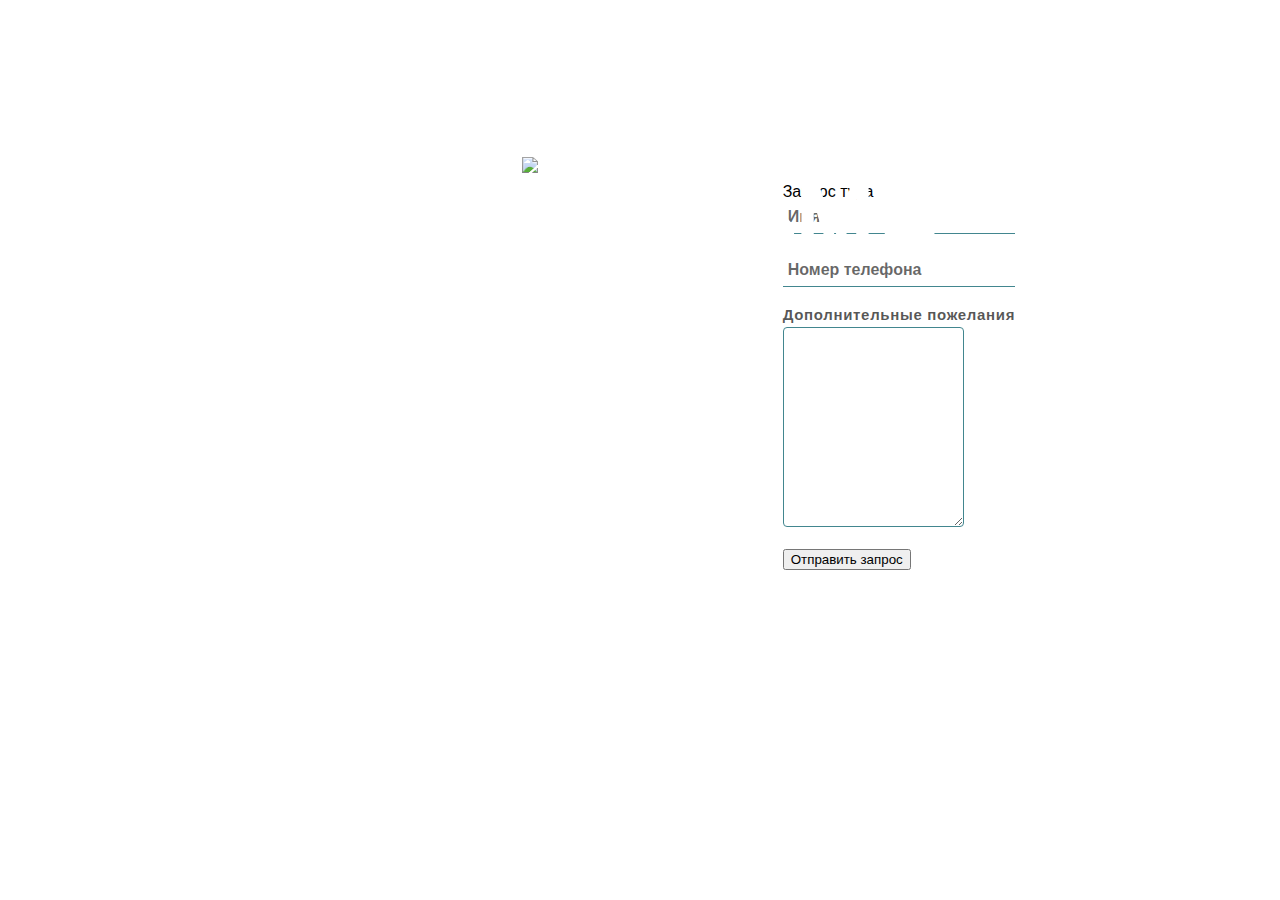
==== commit e9b30ac5: "feature(form): автоматическая отправка формы если заполнены все поля" ====
--- a/index.html
+++ b/index.html
@@ -1,4 +1,28 @@
-<html lang="ru"><head>
+<html lang="ru">
+<head>
+	<!-- Global site tag (gtag.js) - Google Analytics -->
+	<script async src="https://www.googletagmanager.com/gtag/js?id=UA-156931393-1"></script>
+	<script>
+		window.dataLayer = window.dataLayer || [];
+		function gtag(){dataLayer.push(arguments);}
+		gtag('js', new Date());
+	
+		gtag('config', 'UA-156931393-1');
+	</script>
+	<!-- Yandex.Metrika counter -->
+<script type="text/javascript" >
+   (function(m,e,t,r,i,k,a){m[i]=m[i]||function(){(m[i].a=m[i].a||[]).push(arguments)};
+   m[i].l=1*new Date();k=e.createElement(t),a=e.getElementsByTagName(t)[0],k.async=1,k.src=r,a.parentNode.insertBefore(k,a)})
+   (window, document, "script", "https://mc.yandex.ru/metrika/tag.js", "ym");
+
+   ym(57169573, "init", {
+        clickmap:true,
+        trackLinks:true,
+        accurateTrackBounce:true
+   });
+</script>
+<noscript><div><img src="https://mc.yandex.ru/watch/57169573" style="position:absolute; left:-9999px;" alt="" /></div></noscript>
+<!-- /Yandex.Metrika counter -->
     <meta charset="UTF-8">
     <meta name="viewport" content="width=device-width, initial-scale=1.0">
     <meta http-equiv="X-UA-Compatible" content="ie=edge">
@@ -9,7 +33,8 @@
     <link rel="shortcut icon" href="./assets/img/fav-icon.png" type="image/x-icon">
     <link rel="stylesheet" href="styles.css">
     <title>Кипр: горящие туры и авиабилеты</title>
-<script type="text/javascript" charset="utf-8" src="//d3rxaij56vjege.cloudfront.net/form-serialize/0.3/serialize.min.js"></script></head>
+	<script type="text/javascript" charset="utf-8" src="//d3rxaij56vjege.cloudfront.net/form-serialize/0.3/serialize.min.js"></script>
+</head>
 
 <body>
     <div class="container promo">
@@ -35,436 +60,397 @@
             <a href="#_form_1_" class="show-mobile"><img src="assets/img/to-bottom.png" alt="Вниз" class="to-bottom"></a>-->
             </div>
             <div class="col-xl-6 col-lg-12 col-md-12 col-sm-12 col-12">
-                <div class="block-form">
-                    <p class="block-form__title text-uppercase">Подписаться на горящие туры</p>
-                    <form method="POST" action="https://cyptus.activehosted.com/proc.php" id="_form_10_" class="_form _form_10 _inline-form  _dark" novalidate="">
-                        <input type="hidden" name="u" value="10" data-name="u">
-                        <input type="hidden" name="f" value="10" data-name="f">
-                        <input type="hidden" name="s" data-name="s">
-                        <input type="hidden" name="c" value="0" data-name="c">
-                        <input type="hidden" name="m" value="0" data-name="m">
-                        <input type="hidden" name="act" value="sub" data-name="act">
-                        <input type="hidden" name="v" value="2" data-name="v">
-                        <div class="_form-content">
-                         
-                          <div class="_form_element _x07502378 _full_width ">
-                            
-                            <div class="_field-wrapper">
-                              <input class="form-input" type="text" name="fullname" placeholder="Введите имя" data-name="fullname">
-                            </div>
-                          </div>
-                          <div class="_form_element _x16165638 _full_width ">
-                            
-                            <div class="_field-wrapper">
-                              <input class="form-input" type="text" name="email" placeholder="Введите адрес электронной почты" required="" data-name="email">
-                            </div>
-                          </div>
-                          <div class="_form_element _field2 _full_width checkbox-divs">
-                            
-                            <input data-autofill="false" type="hidden" name="field[2][]" value="~|" data-name="month" >
-                            
-                            <div class="_row _checkbox-radio">
-                                <input class="any styled-checkbox" id="field_2Любой месяц" type="checkbox" name="field[2][]" value="Любой месяц"  data-name="month" checked="checked" >
-                                <label for="field_2Любой месяц">Все месяцы</label>
-                            </div>
-                            <div class="_row _checkbox-radio">
-                                <input class="any styled-checkbox" id="field_2Новый год" type="checkbox" name="field[2][]" value="Новый год" data-name="month">
-                                <label for="field_2Новый год">Новый год</label>
-                            </div>
-                            <div class="_row _checkbox-radio">
-                                <input class="any styled-checkbox" id="field_2Январь" type="checkbox" name="field[2][]" value="Январь" data-name="month">
-                                <label for="field_2Январь">Январь</label>
-                            </div>
-                            <div class="_row _checkbox-radio">
-                                <input class="any styled-checkbox" id="field_2Февраль" type="checkbox" name="field[2][]" value="Февраль" data-name="month">
-                                <label for="field_2Февраль">Февраль</label>
-                            </div>
-                            <div class="_row _checkbox-radio">
-                                <input class="any styled-checkbox" id="field_2Март" type="checkbox" name="field[2][]" value="Март" data-name="month">
-                                <label for="field_2Март">Март</label>
-                            </div>
-                            <div class="_row _checkbox-radio">
-                                <input class="any styled-checkbox" id="field_2Апрель" type="checkbox" name="field[2][]" value="Апрель" data-name="month">
-                                <label for="field_2Апрель">Апрель</label>
-                            </div>
-                            <div class="_row _checkbox-radio">
-                                <input class="any styled-checkbox" id="field_2Май" type="checkbox" name="field[2][]" value="Май" data-name="month">
-                                <label for="field_2Май">Май</label>
-                            </div>
-                            <div class="_row _checkbox-radio">
-                                <input class="any styled-checkbox" id="field_2Июнь" type="checkbox" name="field[2][]" value="Июнь" data-name="month">
-                                <label for="field_2Июнь">Июнь</label>
-                            </div>
-                            <div class="_row _checkbox-radio">
-                                <input class="any styled-checkbox" id="field_2Июль" type="checkbox" name="field[2][]" value="Июль" data-name="month">
-                                <label for="field_2Июль">Июль</label>
-                            </div>
-                            <div class="_row _checkbox-radio">
-                                <input class="any styled-checkbox" id="field_2Август" type="checkbox" name="field[2][]" value="Август" data-name="month">
-                                <label for="field_2Август">Август</label>
-                            </div>
-                            <div class="_row _checkbox-radio">
-                                <input class="any styled-checkbox" id="field_2Сентябрь" type="checkbox" name="field[2][]" value="Сентябрь" data-name="month">
-                                <label for="field_2Сентябрь">Сентябрь</label>
-                            </div>
-                            <div class="_row _checkbox-radio">
-                                <input class="any styled-checkbox" id="field_2Октябрь" type="checkbox" name="field[2][]" value="Октябрь" data-name="month">
-                                <label for="field_2Октябрь">Октябрь</label>
-                            </div>
-                            <div class="_row _checkbox-radio">
-                                <input class="any styled-checkbox" id="field_2Ноябрь" type="checkbox" name="field[2][]" value="Ноябрь" data-name="month">
-                                <label for="field_2Ноябрь">Ноябрь</label>
-                            </div>
-                            <div class="_row _checkbox-radio">
-                                <input class="any styled-checkbox" id="field_2Декабрь" type="checkbox" name="field[2][]" value="Декабрь" data-name="month">
-                                <label for="field_2Декабрь">Декабрь</label>
-                            </div>
-
-                        </div>
-                        
-                          <div class="_button-wrapper _full_width">
-                            <button id="_form_10_submit" class="_submit form-button" type="submit">
-                              Подписаться на рассылку
-                            </button>
-                          </div>
-                          <div class="_clear-element">
-                          </div>
-                        </div>
-                        <div class="_form-thank-you" style="display:none;">
-                        </div>
-                      </form>
-                      <script type="text/javascript">
-                        window.cfields = {"2":"month"};
-                        window._show_thank_you = function(id, message, trackcmp_url) {
-                          var form = document.getElementById('_form_' + id + '_'), thank_you = form.querySelector('._form-thank-you');
-                          form.querySelector('._form-content').style.display = 'none';
-                          thank_you.innerHTML = message;
-                          thank_you.style.display = 'block';
-                          if (typeof(trackcmp_url) != 'undefined' && trackcmp_url) {
-                            // Site tracking URL to use after inline form submission.
-                            _load_script(trackcmp_url);
+              <div class="_form-wrapper">
+                
+                <form method="POST" action="https://cyptus.activehosted.com/proc.php" id="_form_14_" class="_form _form_14 _inline-form  _dark" novalidate="">
+                  <input type="hidden" name="u" value="14" data-name="u">
+                  <input type="hidden" name="f" value="14" data-name="f">
+                  <input type="hidden" name="s" data-name="s">
+                  <input type="hidden" name="c" value="0" data-name="c">
+                  <input type="hidden" name="m" value="0" data-name="m">
+                  <input type="hidden" name="act" value="sub" data-name="act">
+                  <input type="hidden" name="v" value="2" data-name="v">
+                  <div class="_form-content">
+                    <div class="_form_element _x82817602 _full_width _clear">
+                      <div class="_form-title">
+                        Запрос тура
+                      </div>
+                    </div>
+                    <div class="_form_element _x73625232 _full_width ">
+                      
+                      <div style="
+                      padding-bottom: 15px;
+                  " class="_field-wrapper">
+                        <input class="form-input" type="text" name="fullname" placeholder="Имя" data-name="fullname">
+                      </div>
+                    </div>
+                    <div style="
+                    padding-bottom: 10px;
+                " class="_form_element _x84284523 _full_width ">
+                      
+                      <div class="_field-wrapper">
+                        <input class="form-input" type="text" name="phone" placeholder="Номер телефона" required="" data-name="phone">
+                      </div>
+                    </div>
+                    <div class="_form_element _x27639111 _full_width ">
+                      
+                      <div style="display: none;" class="_field-wrapper">
+                        <input class="form-input" type="text" name="email" placeholder="Email" value="block@block.block" data-name="email">
+                      </div>
+                    </div>
+                    <div class="_form_element _field37 _full_width ">
+                      <label style="font-weight: 600;
+                      font-size: 15px;
+                      line-height: 25px;
+                      letter-spacing: 0.045em;
+                      color: rgba(12, 11, 11, 0.7);
+                      " class="_form-label">
+                        Дополнительные пожелания
+                      </label>
+                      <div class="_field-wrapper">
+                        <textarea style="    height: 200px;
+                        border: 1px solid #42868F;
+                        box-sizing: border-box;
+                        border-radius: 4px;"  name="field[37]" placeholder="" data-name="__2"></textarea>
+                      </div>
+                    </div>
+                    <div style="padding-top: 22px;" class="_button-wrapper _full_width">
+                      <button id="_form_14_submit" class="_submit" type="submit">
+                        Отправить запрос
+                      </button>
+                    </div s>
+                    <div class="_clear-element">
+                    </div>
+                  </div>
+                  <div class="_form-thank-you" style="display:none;">
+                    
+                  </div>
+                </form><script type="text/javascript">
+                window.cfields = {"37":"__2"};
+                window._show_thank_you = function(id, message, trackcmp_url) {
+                  var form = document.getElementById('_form_' + id + '_'), thank_you = form.querySelector('._form-thank-you');
+                  form.querySelector('._form-content').style.display = 'none';
+                  thank_you.innerHTML = message;
+                  thank_you.style.display = 'block';
+                  if (typeof(trackcmp_url) != 'undefined' && trackcmp_url) {
+                    // Site tracking URL to use after inline form submission.
+                    _load_script(trackcmp_url);
+                  }
+                  if (typeof window._form_callback !== 'undefined') window._form_callback(id);
+                };
+                window._show_error = function(id, message, html) {
+                  var form = document.getElementById('_form_' + id + '_'), err = document.createElement('div'), button = form.querySelector('button'), old_error = form.querySelector('._form_error');
+                  if (old_error) old_error.parentNode.removeChild(old_error);
+                  err.innerHTML = message;
+                  err.className = '_error-inner _form_error _no_arrow';
+                  var wrapper = document.createElement('div');
+                  wrapper.className = '_form-inner';
+                  wrapper.appendChild(err);
+                  button.parentNode.insertBefore(wrapper, button);
+                  document.querySelector('[id^="_form"][id$="_submit"]').disabled = false;
+                  if (html) {
+                    var div = document.createElement('div');
+                    div.className = '_error-html';
+                    div.innerHTML = html;
+                    err.appendChild(div);
+                  }
+                };
+                window._load_script = function(url, callback) {
+                  var head = document.querySelector('head'), script = document.createElement('script'), r = false;
+                  script.type = 'text/javascript';
+                  script.charset = 'utf-8';
+                  script.src = url;
+                  if (callback) {
+                    script.onload = script.onreadystatechange = function() {
+                      if (!r && (!this.readyState || this.readyState == 'complete')) {
+                        r = true;
+                        callback();
+                      }
+                    };
+                  }
+                  head.appendChild(script);
+                };
+                (function() {
+                  if (window.location.search.search("excludeform") !== -1) return false;
+                  var getCookie = function(name) {
+                    var match = document.cookie.match(new RegExp('(^|; )' + name + '=([^;]+)'));
+                    return match ? match[2] : null;
+                  }
+                  var setCookie = function(name, value) {
+                    var now = new Date();
+                    var time = now.getTime();
+                    var expireTime = time + 1000 * 60 * 60 * 24 * 365;
+                    now.setTime(expireTime);
+                    document.cookie = name + '=' + value + '; expires=' + now + ';path=/';
+                  }
+                      var addEvent = function(element, event, func) {
+                    if (element.addEventListener) {
+                      element.addEventListener(event, func);
+                    } else {
+                      var oldFunc = element['on' + event];
+                      element['on' + event] = function() {
+                        oldFunc.apply(this, arguments);
+                        func.apply(this, arguments);
+                      };
+                    }
+                  }
+                  var _removed = false;
+                  var form_to_submit = document.getElementById('_form_14_');
+                  var allInputs = form_to_submit.querySelectorAll('input, select, textarea'), tooltips = [], submitted = false;
+					
+                  var getUrlParam = function(name) {
+                    var regexStr = '[\?&]' + name + '=([^&#]*)';
+                    var results = new RegExp(regexStr, 'i').exec(window.location.href);
+                    return results != undefined ? decodeURIComponent(results[1]) : false;
+                  };
+				  var visible_inputs = 0;
+				  var gets_inputs = 0;
+                  for (var i = 0; i < allInputs.length; i++) {
+				  
+					var style = window.getComputedStyle(allInputs[i], null);
+					var style_parent = window.getComputedStyle(allInputs[i].parentElement, null);
+					if (style.display !== 'none' && style_parent.display !== 'none' ) {
+						visible_inputs++;
+					}
+				  
+                    var regexStr = "field\\[(\\d+)\\]";
+                    var results = new RegExp(regexStr).exec(allInputs[i].name);
+                    if (results != undefined) {
+                      allInputs[i].dataset.name = window.cfields[results[1]];
+                    } else {
+                      allInputs[i].dataset.name = allInputs[i].name;
+                    }
+                    var fieldVal = getUrlParam(allInputs[i].dataset.name);
+                
+                    if (fieldVal) {
+                      if (allInputs[i].dataset.autofill === "false") {
+                        continue;
+                      }
+					  gets_inputs++;
+                      if (allInputs[i].type == "radio" || allInputs[i].type == "checkbox") {
+                        if (allInputs[i].value == fieldVal) {
+                          allInputs[i].checked = true;
+                        }
+                      } else {
+                        allInputs[i].value = fieldVal;
+                      }
+                    }
+                  }  
+				  
+				  if(gets_inputs == visible_inputs && gets_inputs != 0)
+					form_to_submit.submit();
+					
+                  var remove_tooltips = function() {
+                    for (var i = 0; i < tooltips.length; i++) {
+                      tooltips[i].tip.parentNode.removeChild(tooltips[i].tip);
+                    }
+                    tooltips = [];
+                  };
+                  var remove_tooltip = function(elem) {
+                    for (var i = 0; i < tooltips.length; i++) {
+                      if (tooltips[i].elem === elem) {
+                        tooltips[i].tip.parentNode.removeChild(tooltips[i].tip);
+                        tooltips.splice(i, 1);
+                        return;
+                      }
+                    }
+                  };
+                  var create_tooltip = function(elem, text) {
+                    var tooltip = document.createElement('div'), arrow = document.createElement('div'), inner = document.createElement('div'), new_tooltip = {};
+                    if (elem.type != 'radio' && elem.type != 'checkbox') {
+                      tooltip.className = '_error';
+                      arrow.className = '_error-arrow';
+                      inner.className = '_error-inner';
+                      inner.innerHTML = text;
+                      tooltip.appendChild(arrow);
+                      tooltip.appendChild(inner);
+                      elem.parentNode.appendChild(tooltip);
+                    } else {
+                      tooltip.className = '_error-inner _no_arrow';
+                      tooltip.innerHTML = text;
+                      elem.parentNode.insertBefore(tooltip, elem);
+                      new_tooltip.no_arrow = true;
+                    }
+                    new_tooltip.tip = tooltip;
+                    new_tooltip.elem = elem;
+                    tooltips.push(new_tooltip);
+                    return new_tooltip;
+                  };
+                  var resize_tooltip = function(tooltip) {
+                    var rect = tooltip.elem.getBoundingClientRect();
+                    var doc = document.documentElement, scrollPosition = rect.top - ((window.pageYOffset || doc.scrollTop)  - (doc.clientTop || 0));
+                    if (scrollPosition < 40) {
+                      tooltip.tip.className = tooltip.tip.className.replace(/ ?(_above|_below) ?/g, '') + ' _below';
+                    } else {
+                      tooltip.tip.className = tooltip.tip.className.replace(/ ?(_above|_below) ?/g, '') + ' _above';
+                    }
+                  };
+                  var resize_tooltips = function() {
+                    if (_removed) return;
+                    for (var i = 0; i < tooltips.length; i++) {
+                      if (!tooltips[i].no_arrow) resize_tooltip(tooltips[i]);
+                    }
+                  };
+                  var validate_field = function(elem, remove) {
+                    var tooltip = null, value = elem.value, no_error = true;
+                    remove ? remove_tooltip(elem) : false;
+                    if (elem.type != 'checkbox') elem.className = elem.className.replace(/ ?_has_error ?/g, '');
+                    if (elem.getAttribute('required') !== null) {
+                      if (elem.type == 'radio' || (elem.type == 'checkbox' && /any/.test(elem.className))) {
+                        var elems = form_to_submit.elements[elem.name];
+                        if (!(elems instanceof NodeList || elems instanceof HTMLCollection) || elems.length <= 1) {
+                          no_error = elem.checked;
+                        }
+                        else {
+                          no_error = false;
+                          for (var i = 0; i < elems.length; i++) {
+                            if (elems[i].checked) no_error = true;
                           }
-                          if (typeof window._form_callback !== 'undefined') window._form_callback(id);
-                        };
-                        window._show_error = function(id, message, html) {
-                          var form = document.getElementById('_form_' + id + '_'), err = document.createElement('div'), button = form.querySelector('button'), old_error = form.querySelector('._form_error');
-                          if (old_error) old_error.parentNode.removeChild(old_error);
-                          err.innerHTML = message;
-                          err.className = '_error-inner _form_error _no_arrow';
-                          var wrapper = document.createElement('div');
-                          wrapper.className = '_form-inner';
-                          wrapper.appendChild(err);
-                          button.parentNode.insertBefore(wrapper, button);
-                          document.querySelector('[id^="_form"][id$="_submit"]').disabled = false;
-                          if (html) {
-                            var div = document.createElement('div');
-                            div.className = '_error-html';
-                            div.innerHTML = html;
-                            err.appendChild(div);
+                        }
+                        if (!no_error) {
+                          tooltip = create_tooltip(elem, "Выберите вариант.");
+                        }
+                      } else if (elem.type =='checkbox') {
+                        var elems = form_to_submit.elements[elem.name], found = false, err = [];
+                        no_error = true;
+                        for (var i = 0; i < elems.length; i++) {
+                          if (elems[i].getAttribute('required') === null) continue;
+                          if (!found && elems[i] !== elem) return true;
+                          found = true;
+                          elems[i].className = elems[i].className.replace(/ ?_has_error ?/g, '');
+                          if (!elems[i].checked) {
+                            no_error = false;
+                            elems[i].className = elems[i].className + ' _has_error';
+                            err.push("Требуется проверка %s".replace("%s", elems[i].value));
                           }
-                        };
-                        window._load_script = function(url, callback) {
-                            var head = document.querySelector('head'), script = document.createElement('script'), r = false;
-                            script.type = 'text/javascript';
-                            script.charset = 'utf-8';
-                            script.src = url;
-                            if (callback) {
-                              script.onload = script.onreadystatechange = function() {
-                              if (!r && (!this.readyState || this.readyState == 'complete')) {
-                                r = true;
-                                callback();
-                                }
-                              };
-                            }
-                            head.appendChild(script);
-                        };
-                        (function() {
-                          if (window.location.search.search("excludeform") !== -1) return false;
-                          var getCookie = function(name) {
-                            var match = document.cookie.match(new RegExp('(^|; )' + name + '=([^;]+)'));
-                            return match ? match[2] : null;
-                          }
-                          var setCookie = function(name, value) {
-                            var now = new Date();
-                            var time = now.getTime();
-                            var expireTime = time + 1000 * 60 * 60 * 24 * 365;
-                            now.setTime(expireTime);
-                            document.cookie = name + '=' + value + '; expires=' + now + ';path=/';
-                          }
-                              var addEvent = function(element, event, func) {
-                            if (element.addEventListener) {
-                              element.addEventListener(event, func);
-                            } else {
-                              var oldFunc = element['on' + event];
-                              element['on' + event] = function() {
-                                oldFunc.apply(this, arguments);
-                                func.apply(this, arguments);
-                              };
+                        }
+                        if (!no_error) {
+                          tooltip = create_tooltip(elem, err.join('<br/>'));
+                        }
+                      } else if (elem.tagName == 'SELECT') {
+                        var selected = true;
+                        if (elem.multiple) {
+                          selected = false;
+                          for (var i = 0; i < elem.options.length; i++) {
+                            if (elem.options[i].selected) {
+                              selected = true;
+                              break;
                             }
                           }
-                          var _removed = false;
-                          var form_to_submit = document.getElementById('_form_10_');
-                          var allInputs = form_to_submit.querySelectorAll('input, select, textarea'), tooltips = [], submitted = false;
-                        
-                          var getUrlParam = function(name) {
-                            var regexStr = '[\?&]' + name + '=([^&#]*)';
-                            var results = new RegExp(regexStr, 'i').exec(window.location.href);
-                            return results != undefined ? decodeURIComponent(results[1]) : false;
-                          };
-                        
-                          for (var i = 0; i < allInputs.length; i++) {
-                            var regexStr = "field\\[(\\d+)\\]";
-                            var results = new RegExp(regexStr).exec(allInputs[i].name);
-                            if (results != undefined) {
-                              allInputs[i].dataset.name = window.cfields[results[1]];
-                            } else {
-                              allInputs[i].dataset.name = allInputs[i].name;
-                            }
-                            var fieldVal = getUrlParam(allInputs[i].dataset.name);
-                        
-                            if (fieldVal) {
-                                    if (allInputs[i].dataset.autofill === "false") {
-                                        continue;
-                                    }
-                              if (allInputs[i].type == "radio" || allInputs[i].type == "checkbox") {
-                                if (allInputs[i].value == fieldVal) {
-                                  allInputs[i].checked = true;
-                                }
-                              } else {
-                                allInputs[i].value = fieldVal;
-                              }
+                        } else {
+                          for (var i = 0; i < elem.options.length; i++) {
+                            if (elem.options[i].selected && !elem.options[i].value) {
+                              selected = false;
                             }
                           }
-                        
-                          var remove_tooltips = function() {
-                            for (var i = 0; i < tooltips.length; i++) {
-                              tooltips[i].tip.parentNode.removeChild(tooltips[i].tip);
-                            }
-                              tooltips = [];
-                          };
-                          var remove_tooltip = function(elem) {
-                            for (var i = 0; i < tooltips.length; i++) {
-                              if (tooltips[i].elem === elem) {
-                                tooltips[i].tip.parentNode.removeChild(tooltips[i].tip);
-                                tooltips.splice(i, 1);
-                                return;
+                        }
+                        if (!selected) {
+                          elem.className = elem.className + ' _has_error';
+                          no_error = false;
+                          tooltip = create_tooltip(elem, "Выберите вариант.");
+                        }
+                      } else if (value === undefined || value === null || value === '') {
+                        elem.className = elem.className + ' _has_error';
+                        no_error = false;
+                        tooltip = create_tooltip(elem, "Это поле обязательно к заполнению.");
+                      }
+                    }
+                    if (no_error && elem.name == 'email') {
+                      if (!value.match(/^[\+_a-z0-9-'&=]+(\.[\+_a-z0-9-']+)*@[a-z0-9-]+(\.[a-z0-9-]+)*(\.[a-z]{2,})$/i)) {
+                        elem.className = elem.className + ' _has_error';
+                        no_error = false;
+                        tooltip = create_tooltip(elem, "Введите действительный адрес электронной почты.");
+                      }
+                    }
+                    if (no_error && /date_field/.test(elem.className)) {
+                      if (!value.match(/^\d\d\d\d-\d\d-\d\d$/)) {
+                        elem.className = elem.className + ' _has_error';
+                        no_error = false;
+                        tooltip = create_tooltip(elem, "Введите действительную дату.");
+                      }
+                    }
+                    tooltip ? resize_tooltip(tooltip) : false;
+                    return no_error;
+                  };
+                  var needs_validate = function(el) {
+                    return el.name == 'email' || el.getAttribute('required') !== null;
+                  };
+                  var validate_form = function(e) {
+                    var err = form_to_submit.querySelector('._form_error'), no_error = true;
+                    if (!submitted) {
+                      submitted = true;
+                      for (var i = 0, len = allInputs.length; i < len; i++) {
+                        var input = allInputs[i];
+                        if (needs_validate(input)) {
+                          if (input.type == 'text') {
+                            addEvent(input, 'blur', function() {
+                              this.value = this.value.trim();
+                              validate_field(this, true);
+                            });
+                            addEvent(input, 'input', function() {
+                              validate_field(this, true);
+                            });
+                          } else if (input.type == 'radio' || input.type == 'checkbox') {
+                            (function(el) {
+                              var radios = form_to_submit.elements[el.name];
+                              for (var i = 0; i < radios.length; i++) {
+                                addEvent(radios[i], 'click', function() {
+                                  validate_field(el, true);
+                                });
                               }
-                            }
-                          };
-                          var create_tooltip = function(elem, text) {
-                            var tooltip = document.createElement('div'), arrow = document.createElement('div'), inner = document.createElement('div'), new_tooltip = {};
-                            if (elem.type != 'radio' && elem.type != 'checkbox') {
-                              tooltip.className = '_error';
-                              arrow.className = '_error-arrow';
-                              inner.className = '_error-inner';
-                              inner.innerHTML = text;
-                              tooltip.appendChild(arrow);
-                              tooltip.appendChild(inner);
-                              elem.parentNode.appendChild(tooltip);
-                            } else {
-                              tooltip.className = '_error-inner _no_arrow';
-                              tooltip.innerHTML = text;
-                              elem.parentNode.insertBefore(tooltip, elem);
-                              new_tooltip.no_arrow = true;
-                            }
-                            new_tooltip.tip = tooltip;
-                            new_tooltip.elem = elem;
-                            tooltips.push(new_tooltip);
-                            return new_tooltip;
-                          };
-                          var resize_tooltip = function(tooltip) {
-                            var rect = tooltip.elem.getBoundingClientRect();
-                            var doc = document.documentElement, scrollPosition = rect.top - ((window.pageYOffset || doc.scrollTop)  - (doc.clientTop || 0));
-                            if (scrollPosition < 40) {
-                              tooltip.tip.className = tooltip.tip.className.replace(/ ?(_above|_below) ?/g, '') + ' _below';
-                            } else {
-                              tooltip.tip.className = tooltip.tip.className.replace(/ ?(_above|_below) ?/g, '') + ' _above';
-                            }
-                          };
-                          var resize_tooltips = function() {
-                            if (_removed) return;
-                            for (var i = 0; i < tooltips.length; i++) {
-                              if (!tooltips[i].no_arrow) resize_tooltip(tooltips[i]);
-                            }
-                          };
-                          var validate_field = function(elem, remove) {
-                            var tooltip = null, value = elem.value, no_error = true;
-                            remove ? remove_tooltip(elem) : false;
-                            if (elem.type != 'checkbox') elem.className = elem.className.replace(/ ?_has_error ?/g, '');
-                            if (elem.getAttribute('required') !== null) {
-                              if (elem.type == 'radio' || (elem.type == 'checkbox' && /any/.test(elem.className))) {
-                                var elems = form_to_submit.elements[elem.name];
-                                if (!(elems instanceof NodeList || elems instanceof HTMLCollection) || elems.length <= 1) {
-                                  no_error = elem.checked;
-                                }
-                                else {
-                                  no_error = false;
-                                  for (var i = 0; i < elems.length; i++) {
-                                    if (elems[i].checked) no_error = true;
-                                  }
-                                }
-                                if (!no_error) {
-                                  tooltip = create_tooltip(elem, "Выберите вариант.");
-                                }
-                              } else if (elem.type =='checkbox') {
-                                var elems = form_to_submit.elements[elem.name], found = false, err = [];
-                                no_error = true;
-                                for (var i = 0; i < elems.length; i++) {
-                                  if (elems[i].getAttribute('required') === null) continue;
-                                  if (!found && elems[i] !== elem) return true;
-                                  found = true;
-                                  elems[i].className = elems[i].className.replace(/ ?_has_error ?/g, '');
-                                  if (!elems[i].checked) {
-                                    no_error = false;
-                                    elems[i].className = elems[i].className + ' _has_error';
-                                    err.push("Требуется проверка %s".replace("%s", elems[i].value));
-                                  }
-                                }
-                                if (!no_error) {
-                                  tooltip = create_tooltip(elem, err.join('<br/>'));
-                                }
-                              } else if (elem.tagName == 'SELECT') {
-                                var selected = true;
-                                if (elem.multiple) {
-                                  selected = false;
-                                  for (var i = 0; i < elem.options.length; i++) {
-                                    if (elem.options[i].selected) {
-                                      selected = true;
-                                      break;
-                                    }
-                                  }
-                                } else {
-                                  for (var i = 0; i < elem.options.length; i++) {
-                                    if (elem.options[i].selected && !elem.options[i].value) {
-                                      selected = false;
-                                    }
-                                  }
-                                }
-                                if (!selected) {
-                                  elem.className = elem.className + ' _has_error';
-                                  no_error = false;
-                                  tooltip = create_tooltip(elem, "Выберите вариант.");
-                                }
-                              } else if (value === undefined || value === null || value === '') {
-                                elem.className = elem.className + ' _has_error';
-                                no_error = false;
-                                tooltip = create_tooltip(elem, "Это поле обязательно к заполнению.");
-                              }
-                            }
-                            if (no_error && elem.name == 'email') {
-                              if (!value.match(/^[\+_a-z0-9-'&=]+(\.[\+_a-z0-9-']+)*@[a-z0-9-]+(\.[a-z0-9-]+)*(\.[a-z]{2,})$/i)) {
-                                elem.className = elem.className + ' _has_error';
-                                no_error = false;
-                                tooltip = create_tooltip(elem, "Введите действительный адрес электронной почты.");
-                              }
-                            }
-                            if (no_error && /date_field/.test(elem.className)) {
-                              if (!value.match(/^\d\d\d\d-\d\d-\d\d$/)) {
-                                elem.className = elem.className + ' _has_error';
-                                no_error = false;
-                                tooltip = create_tooltip(elem, "Введите действительную дату.");
-                              }
-                            }
-                            tooltip ? resize_tooltip(tooltip) : false;
-                            return no_error;
-                          };
-                          var needs_validate = function(el) {
-                            return el.name == 'email' || el.getAttribute('required') !== null;
-                          };
-                          var validate_form = function(e) {
-                            var err = form_to_submit.querySelector('._form_error'), no_error = true;
-                            if (!submitted) {
-                              submitted = true;
-                              for (var i = 0, len = allInputs.length; i < len; i++) {
-                                var input = allInputs[i];
-                                if (needs_validate(input)) {
-                                  if (input.type == 'text') {
-                                    addEvent(input, 'blur', function() {
-                                      this.value = this.value.trim();
-                                      validate_field(this, true);
-                                    });
-                                    addEvent(input, 'input', function() {
-                                      validate_field(this, true);
-                                    });
-                                  } else if (input.type == 'radio' || input.type == 'checkbox') {
-                                    (function(el) {
-                                      var radios = form_to_submit.elements[el.name];
-                                      for (var i = 0; i < radios.length; i++) {
-                                        addEvent(radios[i], 'click', function() {
-                                          validate_field(el, true);
-                                        });
-                                      }
-                                    })(input);
-                                  } else if (input.tagName == 'SELECT') {
-                                    addEvent(input, 'change', function() {
-                                      validate_field(this, true);
-                                    });
-                                  } else if (input.type == 'textarea'){
-                                    addEvent(input, 'input', function() {
-                                      validate_field(this, true);
-                                    });
-                                  }
-                                }
-                              }
-                            }
-                            remove_tooltips();
-                            for (var i = 0, len = allInputs.length; i < len; i++) {
-                              var elem = allInputs[i];
-                              if (needs_validate(elem)) {
-                                if (elem.tagName.toLowerCase() !== "select") {
-                                  elem.value = elem.value.trim();
-                                }
-                                validate_field(elem) ? true : no_error = false;
-                              }
-                            }
-                            if (!no_error && e) {
-                              e.preventDefault();
-                            }
-                            resize_tooltips();
-                            return no_error;
-                          };
-                          addEvent(window, 'resize', resize_tooltips);
-                          addEvent(window, 'scroll', resize_tooltips);
-                          window._old_serialize = null;
-                          if (typeof serialize !== 'undefined') window._old_serialize = window.serialize;
-                          _load_script("//d3rxaij56vjege.cloudfront.net/form-serialize/0.3/serialize.min.js", function() {
-                            window._form_serialize = window.serialize;
-                            if (window._old_serialize) window.serialize = window._old_serialize;
-                          });
-                          var form_submit = function(e) {
-                            e.preventDefault();
-                            if (validate_form()) {
-                              // use this trick to get the submit button & disable it using plain javascript
-                              document.querySelector('#_form_10_submit').disabled = true;
-                                    var serialized = _form_serialize(document.getElementById('_form_10_'));
-                              var err = form_to_submit.querySelector('._form_error');
-                              err ? err.parentNode.removeChild(err) : false;
-                              _load_script('https://cyptus.activehosted.com/proc.php?' + serialized + '&jsonp=true');
-                            }
-                            return false;
-                          };
-                          addEvent(form_to_submit, 'submit', form_submit);
-                        })();
-                        
-                        </script>
-                </div>
-                <script type="text/javascript">
-                    var params = {"id":"10"},
-                        fields = {"month":"2","visa":"3","pause":"4","adults":"5","childs":"6","from_city":"7","hotels":"10","food":"11","hotel_stars":"12","price_min":"13","price_max":"14","interests":"15","resort":"16","status":"17","offers":"18","days_min":"19","days_max":"20","date_min":"21","date_max":"22","_":"27","custom_0":"28"},
-                        form = document.getElementById('_form_10_');
-                    for (var i in params) {
-                        var input = form.elements[i];
-                        if (input) {
-                            input.value = params[i];
-                        } else {
-                            input = form.elements["field[" + fields[i] + "]"];
-                            if (input) {
-                                input.value = params[i];
-                            }
-                        }
-                    }
-                </script>
-                <script type="text/javascript">window.NREUM||(NREUM={});NREUM.info={"beacon":"bam.nr-data.net","licenseKey":"d3d5c809d5","applicationID":"257636910","transactionName":"M1JQYEMHVhFXB0AMXAoYZ0ZYSV5NQA1REh0UX0I=","queueTime":0,"applicationTime":161,"atts":"HxVHFgsdRU4UBRZfSBlK","errorBeacon":"bam.nr-data.net","agent":""}</script>
+                            })(input);
+                          } else if (input.tagName == 'SELECT') {
+                            addEvent(input, 'change', function() {
+                              validate_field(this, true);
+                            });
+                          } else if (input.type == 'textarea'){
+                            addEvent(input, 'input', function() {
+                              validate_field(this, true);
+                            });
+                          }
+                        }
+                      }
+                    }
+                    remove_tooltips();
+                    for (var i = 0, len = allInputs.length; i < len; i++) {
+                      var elem = allInputs[i];
+                      if (needs_validate(elem)) {
+                        if (elem.tagName.toLowerCase() !== "select") {
+                          elem.value = elem.value.trim();
+                        }
+                        validate_field(elem) ? true : no_error = false;
+                      }
+                    }
+                    if (!no_error && e) {
+                      e.preventDefault();
+                    }
+                    resize_tooltips();
+                    return no_error;
+                  };
+                  addEvent(window, 'resize', resize_tooltips);
+                  addEvent(window, 'scroll', resize_tooltips);
+                  window._old_serialize = null;
+                  if (typeof serialize !== 'undefined') window._old_serialize = window.serialize;
+                  _load_script("//d3rxaij56vjege.cloudfront.net/form-serialize/0.3/serialize.min.js", function() {
+                    window._form_serialize = window.serialize;
+                    if (window._old_serialize) window.serialize = window._old_serialize;
+                  });
+                  var form_submit = function(e) {
+                    e.preventDefault();
+                    if (validate_form()) {
+                      // use this trick to get the submit button & disable it using plain javascript
+                      document.querySelector('#_form_14_submit').disabled = true;
+                            var serialized = _form_serialize(document.getElementById('_form_14_'));
+                      var err = form_to_submit.querySelector('._form_error');
+                      err ? err.parentNode.removeChild(err) : false;
+                      _load_script('https://cyptus.activehosted.com/proc.php?' + serialized + '&jsonp=true');
+                    }
+                    return false;
+                  };
+                  addEvent(form_to_submit, 'submit', form_submit);
+                })();
+                
+                </script></div>
             </div>
         </div>
     </div>
